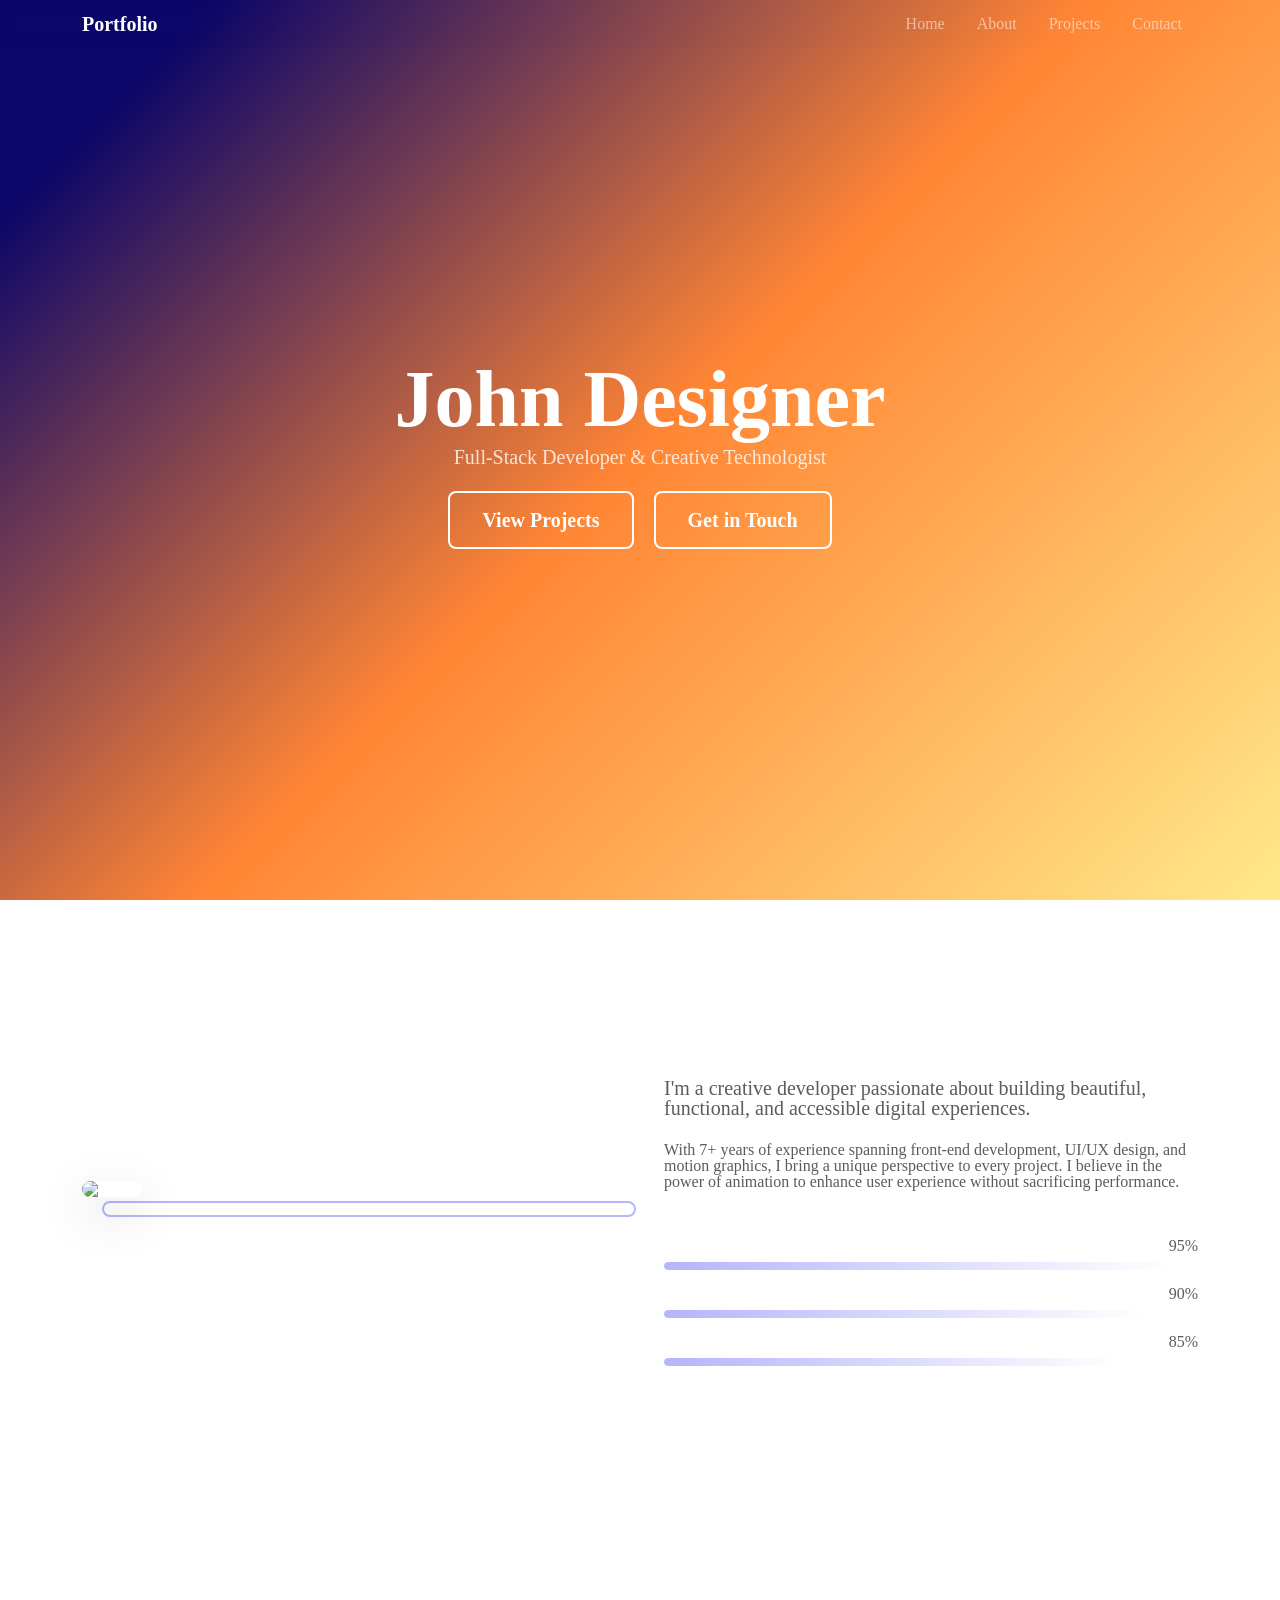
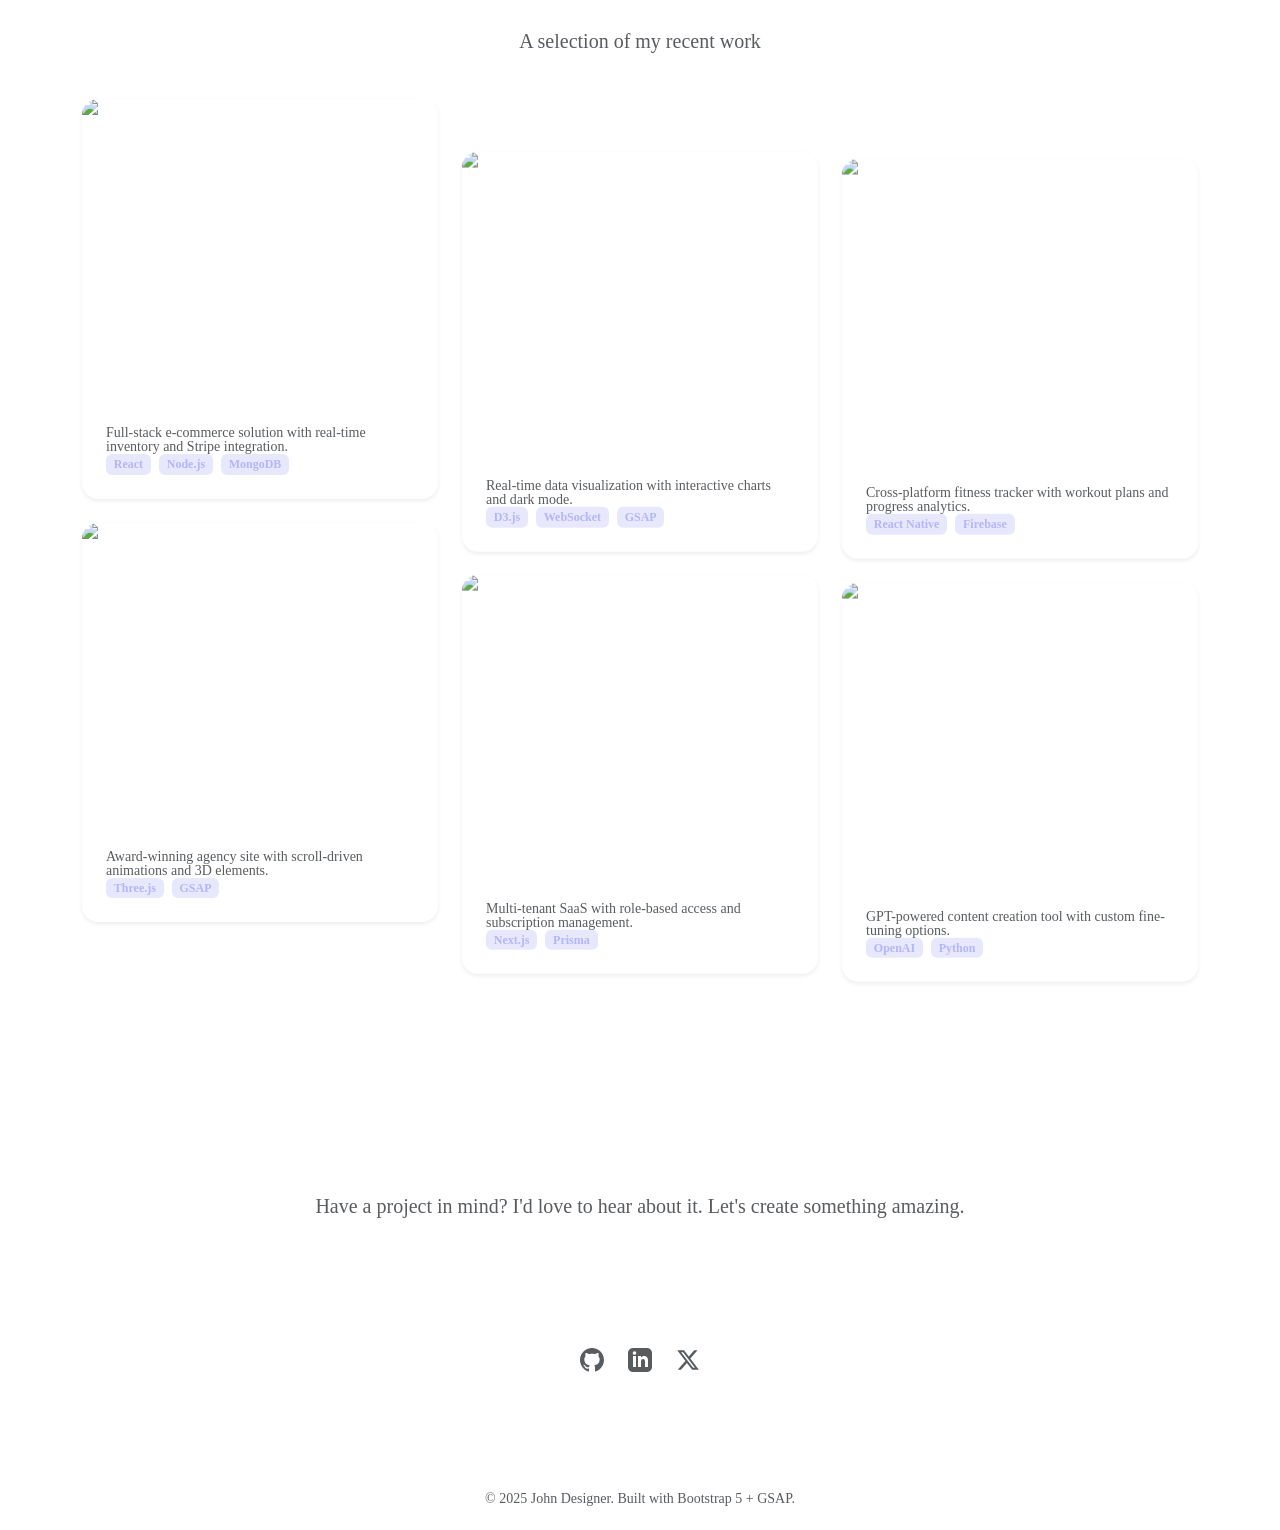
==== index.html @ 8a2f82e7 "28/12" ====
<!DOCTYPE html>
<html lang="en">
<head>
	<meta charset="UTF-8">
	<meta name="viewport" content="width=device-width, initial-scale=1.0">
	<title>Grade 2 Demo: Bootstrap + GSAP Scroll</title>

	<!-- Bootstrap CSS -->
	<link href="https://cdn.jsdelivr.net/npm/bootstrap@5.3.2/dist/css/bootstrap.min.css" rel="stylesheet">

	<!-- Custom Styles -->
	<link rel="stylesheet" href="./assets/css/index.css">
</head>
<body>
    <body data-bs-spy="scroll" data-bs-target="#navbar" data-bs-offset="100">
	<!-- Navigation -->
	<nav id="navbar" class="navbar navbar-expand-lg navbar-dark fixed-top">
		<div class="container">
			<a class="navbar-brand fw-bold" href="#">Portfolio</a>
			<button class="navbar-toggler" type="button" data-bs-toggle="collapse" data-bs-target="#navbarNav" aria-controls="navbarNav" aria-expanded="false" aria-label="Toggle navigation">
				<span class="navbar-toggler-icon"></span>
			</button>
			<div class="collapse navbar-collapse" id="navbarNav">
				<ul class="navbar-nav ms-auto">
					<li class="nav-item"><a class="nav-link active" href="#hero">Home</a></li>
					<li class="nav-item"><a class="nav-link" href="#about">About</a></li>
					<li class="nav-item"><a class="nav-link" href="#projects">Projects</a></li>
					<li class="nav-item"><a class="nav-link" href="#contact">Contact</a></li>
				</ul>
			</div>
		</div>
	</nav>

	<main>
		<!-- Hero Section -->
		<section id="hero" class="hero min-vh-100 d-flex align-items-center position-relative overflow-hidden">
			<!-- Parallax Background -->
			<div class="hero-bg position-absolute w-100 h-100" style="translate: none; rotate: none; scale: none; transform: translate(0px, 0px);"></div>

			<!-- Floating shapes (GSAP animated) -->

			<div class="container position-relative z-1 text-center text-white">
				<h1 class="display-1 fw-bold hero-title" style="translate: none; rotate: none; scale: none; opacity: 1; transform: translate(0px, 0px);">John Designer</h1>
				<p class="lead hero-subtitle mb-4" style="translate: none; rotate: none; scale: none; opacity: 0.8; transform: translate(0px, 0px);">Full-Stack Developer &amp; Creative Technologist</p>
				<div class="hero-cta" style="translate: none; rotate: none; scale: none; opacity: 1; transform: translate(0px, 0px);">
					<a href="#projects" class="btn btn-primary btn-lg me-3">View Projects</a>
					<a href="#contact" class="btn btn-outline-light btn-lg">Get in Touch</a>
				</div>
			</div>

			<!-- Scroll indicator -->
			<div class="scroll-indicator position-absolute bottom-0 start-50 translate-middle-x mb-4" style="opacity: 1;">
				<div class="mouse"></div>
			</div>
		</section>

		<!-- About Section -->
		<section id="about" class="py-5 py-lg-6 bg-dark">
			<div class="container">
				<div class="row align-items-center g-5">
					<div class="col-lg-6">
						<div class="about-image gsap-reveal" style="translate: none; rotate: none; scale: none; opacity: 1; transform: translate(0px, 0px);">
							<img src="https://picsum.photos/600/700?random=10" alt="Profile" class="img-fluid rounded-4 shadow-lg">
						</div>
					</div>
					<div class="col-lg-6">
						<h2 class="display-5 fw-bold mb-4 gsap-reveal" style="translate: none; rotate: none; scale: none; opacity: 1; transform: translate(0px, 0px);">About Me</h2>
						<p class="lead text-muted mb-4 gsap-reveal" style="translate: none; rotate: none; scale: none; opacity: 1; transform: translate(0px, 0px);">
							I'm a creative developer passionate about building beautiful,
							functional, and accessible digital experiences.
						</p>
						<p class="text-muted gsap-reveal" style="translate: none; rotate: none; scale: none; opacity: 1; transform: translate(0px, 0px);">
							With 7+ years of experience spanning front-end development, UI/UX
							design, and motion graphics, I bring a unique perspective to every
							project. I believe in the power of animation to enhance user
							experience without sacrificing performance.
						</p>

						<!-- Skills with animated progress -->
						<div class="skills mt-5">
							<div class="skill-item gsap-reveal mb-3" style="translate: none; rotate: none; scale: none; opacity: 1; transform: translate(0px, 0px);">
								<div class="d-flex justify-content-between mb-2">
									<span class="fw-semibold">React / Next.js</span>
									<span class="text-muted">95%</span>
								</div>
								<div class="progress" style="height: 8px">
									<div class="progress-bar skill-bar" data-width="95" style="width: 95%;"></div>
								</div>
							</div>
							<div class="skill-item gsap-reveal mb-3" style="translate: none; rotate: none; scale: none; opacity: 1; transform: translate(0px, 0px);">
								<div class="d-flex justify-content-between mb-2">
									<span class="fw-semibold">GSAP / Animation</span>
									<span class="text-muted">90%</span>
								</div>
								<div class="progress" style="height: 8px">
									<div class="progress-bar skill-bar" data-width="90" style="width: 90%;"></div>
								</div>
							</div>
							<div class="skill-item gsap-reveal mb-3" style="translate: none; rotate: none; scale: none; opacity: 1; transform: translate(0px, 0px);">
								<div class="d-flex justify-content-between mb-2">
									<span class="fw-semibold">Node.js / Express</span>
									<span class="text-muted">85%</span>
								</div>
								<div class="progress" style="height: 8px">
									<div class="progress-bar skill-bar" data-width="85" style="width: 85%;"></div>
								</div>
							</div>
						</div>
					</div>
				</div>
			</div>
		</section>

		<!-- Projects Section -->
		<section id="projects" class="py-5 py-lg-6">
			<div class="container">
				<div class="text-center mb-5">
					<h2 class="display-5 fw-bold gsap-reveal" style="translate: none; rotate: none; scale: none; opacity: 1; transform: translate(0px, 0px);">Featured Projects</h2>
					<p class="lead text-muted gsap-reveal" style="translate: none; rotate: none; scale: none; opacity: 1; transform: translate(0px, 0px);">A selection of my recent work</p>
				</div>

				<div class="row g-4">
					<!-- Project Card 1 -->
					<div class="col-md-6 col-lg-4">
						<article class="card project-card h-100 border-0 shadow-sm" style="translate: none; rotate: none; scale: none; opacity: 1; transform: translate(0px, 0px);">
							<div class="card-img-wrapper overflow-hidden">
								<img src="https://picsum.photos/400/300?random=1" class="card-img-top" alt="E-commerce Platform">
							</div>
							<div class="card-body">
								<h3 class="card-title h5">E-commerce Platform</h3>
								<p class="card-text text-muted small">
									Full-stack e-commerce solution with real-time inventory and Stripe integration.
								</p>
								<div class="d-flex flex-wrap gap-2">
									<span class="badge bg-primary-subtle text-primary">React</span>
									<span class="badge bg-primary-subtle text-primary">Node.js</span>
									<span class="badge bg-primary-subtle text-primary">MongoDB</span>
								</div>
							</div>
						</article>
					</div>

					<!-- Project Card 2 -->
					<div class="col-md-6 col-lg-4">
						<article class="card project-card h-100 border-0 shadow-sm" style="translate: none; rotate: none; scale: none; opacity: 1; transform: translate(0px, 52.6985px);">
							<div class="card-img-wrapper overflow-hidden">
								<img src="https://picsum.photos/400/300?random=2" class="card-img-top" alt="Dashboard UI">
							</div>
							<div class="card-body">
								<h3 class="card-title h5">Analytics Dashboard</h3>
								<p class="card-text text-muted small">
									Real-time data visualization with interactive charts and dark mode.
								</p>
								<div class="d-flex flex-wrap gap-2">
									<span class="badge bg-primary-subtle text-primary">D3.js</span>
									<span class="badge bg-primary-subtle text-primary">WebSocket</span>
									<span class="badge bg-primary-subtle text-primary">GSAP</span>
								</div>
							</div>
						</article>
					</div>

					<!-- Project Card 3 -->
					<div class="col-md-6 col-lg-4">
						<article class="card project-card h-100 border-0 shadow-sm" style="translate: none; rotate: none; scale: none; opacity: 1; transform: translate(0px, 59.6897px);">
							<div class="card-img-wrapper overflow-hidden">
								<img src="https://picsum.photos/400/300?random=3" class="card-img-top" alt="Mobile App">
							</div>
							<div class="card-body">
								<h3 class="card-title h5">Fitness Mobile App</h3>
								<p class="card-text text-muted small">
									Cross-platform fitness tracker with workout plans and progress analytics.
								</p>
								<div class="d-flex flex-wrap gap-2">
									<span class="badge bg-primary-subtle text-primary">React Native</span>
									<span class="badge bg-primary-subtle text-primary">Firebase</span>
								</div>
							</div>
						</article>
					</div>

					<!-- Project Card 4 -->
					<div class="col-md-6 col-lg-4">
						<article class="card project-card h-100 border-0 shadow-sm" style="translate: none; rotate: none; scale: none; opacity: 1; transform: translate(0px, 0px);">
							<div class="card-img-wrapper overflow-hidden">
								<img src="https://picsum.photos/400/300?random=4" class="card-img-top" alt="Portfolio Site">
							</div>
							<div class="card-body">
								<h3 class="card-title h5">Agency Website</h3>
								<p class="card-text text-muted small">
									Award-winning agency site with scroll-driven animations and 3D elements.
								</p>
								<div class="d-flex flex-wrap gap-2">
									<span class="badge bg-primary-subtle text-primary">Three.js</span>
									<span class="badge bg-primary-subtle text-primary">GSAP</span>
								</div>
							</div>
						</article>
					</div>

					<!-- Project Card 5 -->
					<div class="col-md-6 col-lg-4">
						<article class="card project-card h-100 border-0 shadow-sm" style="translate: none; rotate: none; scale: none; opacity: 1; transform: translate(0px, 51.8363px);">
							<div class="card-img-wrapper overflow-hidden">
								<img src="https://picsum.photos/400/300?random=5" class="card-img-top" alt="SaaS Platform">
							</div>
							<div class="card-body">
								<h3 class="card-title h5">SaaS Platform</h3>
								<p class="card-text text-muted small">
									Multi-tenant SaaS with role-based access and subscription management.
								</p>
								<div class="d-flex flex-wrap gap-2">
									<span class="badge bg-primary-subtle text-primary">Next.js</span>
									<span class="badge bg-primary-subtle text-primary">Prisma</span>
								</div>
							</div>
						</article>
					</div>

					<!-- Project Card 6 -->
					<div class="col-md-6 col-lg-4">
						<article class="card project-card h-100 border-0 shadow-sm" style="translate: none; rotate: none; scale: none; opacity: 1; transform: translate(0px, 59.7481px);">
							<div class="card-img-wrapper overflow-hidden">
								<img src="https://picsum.photos/400/300?random=6" class="card-img-top" alt="AI Tool">
							</div>
							<div class="card-body">
								<h3 class="card-title h5">AI Content Generator</h3>
								<p class="card-text text-muted small">
									GPT-powered content creation tool with custom fine-tuning options.
								</p>
								<div class="d-flex flex-wrap gap-2">
									<span class="badge bg-primary-subtle text-primary">OpenAI</span>
									<span class="badge bg-primary-subtle text-primary">Python</span>
								</div>
							</div>
						</article>
					</div>
				</div>
			</div>
		</section>

		<!-- Contact Section -->
		<section id="contact" class="py-5 py-lg-6 bg-dark">
			<div class="container">
				<div class="row justify-content-center">
					<div class="col-lg-8 text-center">
						<h2 class="display-5 fw-bold mb-4 gsap-reveal" style="translate: none; rotate: none; scale: none; opacity: 1; transform: translate(0px, 0px);">Let's Work Together</h2>
						<p class="lead text-muted mb-5 gsap-reveal" style="translate: none; rotate: none; scale: none; opacity: 1; transform: translate(0px, 0px);">
							Have a project in mind? I'd love to hear about it. Let's create something amazing.
						</p>
						<div class="gsap-reveal" style="translate: none; rotate: none; scale: none; opacity: 1; transform: translate(0px, 0px);">
							<a href="mailto:hello@example.com" class="btn btn-primary btn-lg mb-4">
								Start a Conversation
							</a>
						</div>
						<div class="social-links gsap-reveal d-flex justify-content-center gap-4" style="translate: none; rotate: none; scale: none; opacity: 1; transform: translate(0px, 0px);">
							<a href="#" class="text-muted fs-4" aria-label="GitHub">
								<svg width="24" height="24" fill="currentColor" viewBox="0 0 24 24"><path d="M12 0c-6.626 0-12 5.373-12 12 0 5.302 3.438 9.8 8.207 11.387.599.111.793-.261.793-.577v-2.234c-3.338.726-4.033-1.416-4.033-1.416-.546-1.387-1.333-1.756-1.333-1.756-1.089-.745.083-.729.083-.729 1.205.084 1.839 1.237 1.839 1.237 1.07 1.834 2.807 1.304 3.492.997.107-.775.418-1.305.762-1.604-2.665-.305-5.467-1.334-5.467-5.931 0-1.311.469-2.381 1.236-3.221-.124-.303-.535-1.524.117-3.176 0 0 1.008-.322 3.301 1.23.957-.266 1.983-.399 3.003-.404 1.02.005 2.047.138 3.006.404 2.291-1.552 3.297-1.23 3.297-1.23.653 1.653.242 2.874.118 3.176.77.84 1.235 1.911 1.235 3.221 0 4.609-2.807 5.624-5.479 5.921.43.372.823 1.102.823 2.222v3.293c0 .319.192.694.801.576 4.765-1.589 8.199-6.086 8.199-11.386 0-6.627-5.373-12-12-12z"></path></svg>
							</a>
							<a href="#" class="text-muted fs-4" aria-label="LinkedIn">
								<svg width="24" height="24" fill="currentColor" viewBox="0 0 24 24"><path d="M19 0h-14c-2.761 0-5 2.239-5 5v14c0 2.761 2.239 5 5 5h14c2.762 0 5-2.239 5-5v-14c0-2.761-2.238-5-5-5zm-11 19h-3v-11h3v11zm-1.5-12.268c-.966 0-1.75-.79-1.75-1.764s.784-1.764 1.75-1.764 1.75.79 1.75 1.764-.783 1.764-1.75 1.764zm13.5 12.268h-3v-5.604c0-3.368-4-3.113-4 0v5.604h-3v-11h3v1.765c1.396-2.586 7-2.777 7 2.476v6.759z"></path></svg>
							</a>
							<a href="#" class="text-muted fs-4" aria-label="Twitter">
								<svg width="24" height="24" fill="currentColor" viewBox="0 0 24 24"><path d="M18.244 2.25h3.308l-7.227 8.26 8.502 11.24H16.17l-5.214-6.817L4.99 21.75H1.68l7.73-8.835L1.254 2.25H8.08l4.713 6.231zm-1.161 17.52h1.833L7.084 4.126H5.117z"></path></svg>
							</a>
						</div>
					</div>
				</div>
			</div>
		</section>
	</main>

	<!-- Footer -->
	<footer class="py-4 text-center text-muted small">
		<div class="container">
			<p class="mb-0">© 2025 John Designer. Built with Bootstrap 5 + GSAP.</p>
		</div>
	</footer>

	<!-- Bootstrap JS -->
	<script src="https://cdn.jsdelivr.net/npm/bootstrap@5.3.2/dist/js/bootstrap.bundle.min.js"></script>

	<!-- GSAP + Plugins -->
	<script src="https://cdn.jsdelivr.net/npm/gsap@3.12/dist/gsap.min.js"></script>
	<script src="https://cdn.jsdelivr.net/npm/gsap@3.12/dist/ScrollTrigger.min.js"></script>
	<script src="https://cdn.jsdelivr.net/npm/gsap@3.12/dist/ScrollToPlugin.min.js"></script>

	<!-- Custom Scripts -->
	<script src="./assets/js/main.js"></script>


<span style="border-radius:10px !important;text-indent:12px !important;width:auto !important;height:20px !important;padding:0px 8px !important;text-align:center !important;vertical-align:middle !important;font:bold 11px / 20px &quot;Helvetica Neue&quot;, Helvetica, sans-serif !important;color:rgb(255, 255, 255) !important;background:url(&quot;[data-uri]&quot;) 4px 50% / 12px 12px no-repeat rgb(230, 0, 35) !important;position:absolute !important;opacity:1 !important;z-index:9007199254740990 !important;display:none !important;cursor:pointer !important;border:none !important;-webkit-font-smoothing:antialiased !important;top:0 !important;left:0 !important;display:none !important;top:2386px !important;left:562px !important">Guardar</span></body>
</body>
</html>
---- assets/css/index.css ----
/**
 * ─────────────────────────────────────────────
 *  CSS Barrel Index
 * ─────────────────────────────────────────────
 *
 *  This file uses the "barrel pattern" to re-export (import) a collection
 *  of CSS modules in a single place, making project imports simpler and
 *  more maintainable. Instead of importing each CSS file individually 
 *  throughout your project, you only need to import this index file.
 *
 *  All base styles, typography, and global site rules are centralized here.
 * 
 *  ➡️  Add new @import statements below as your CSS grows!
 * 
 *  Learn more: https://bit.ly/css-barrel-pattern
 *
 */

@import url("reset.css");
@import url("base.css");
@import url("navigation.css");
@import url("layout.css");
@import url("components.css");
@import url(theme.css);
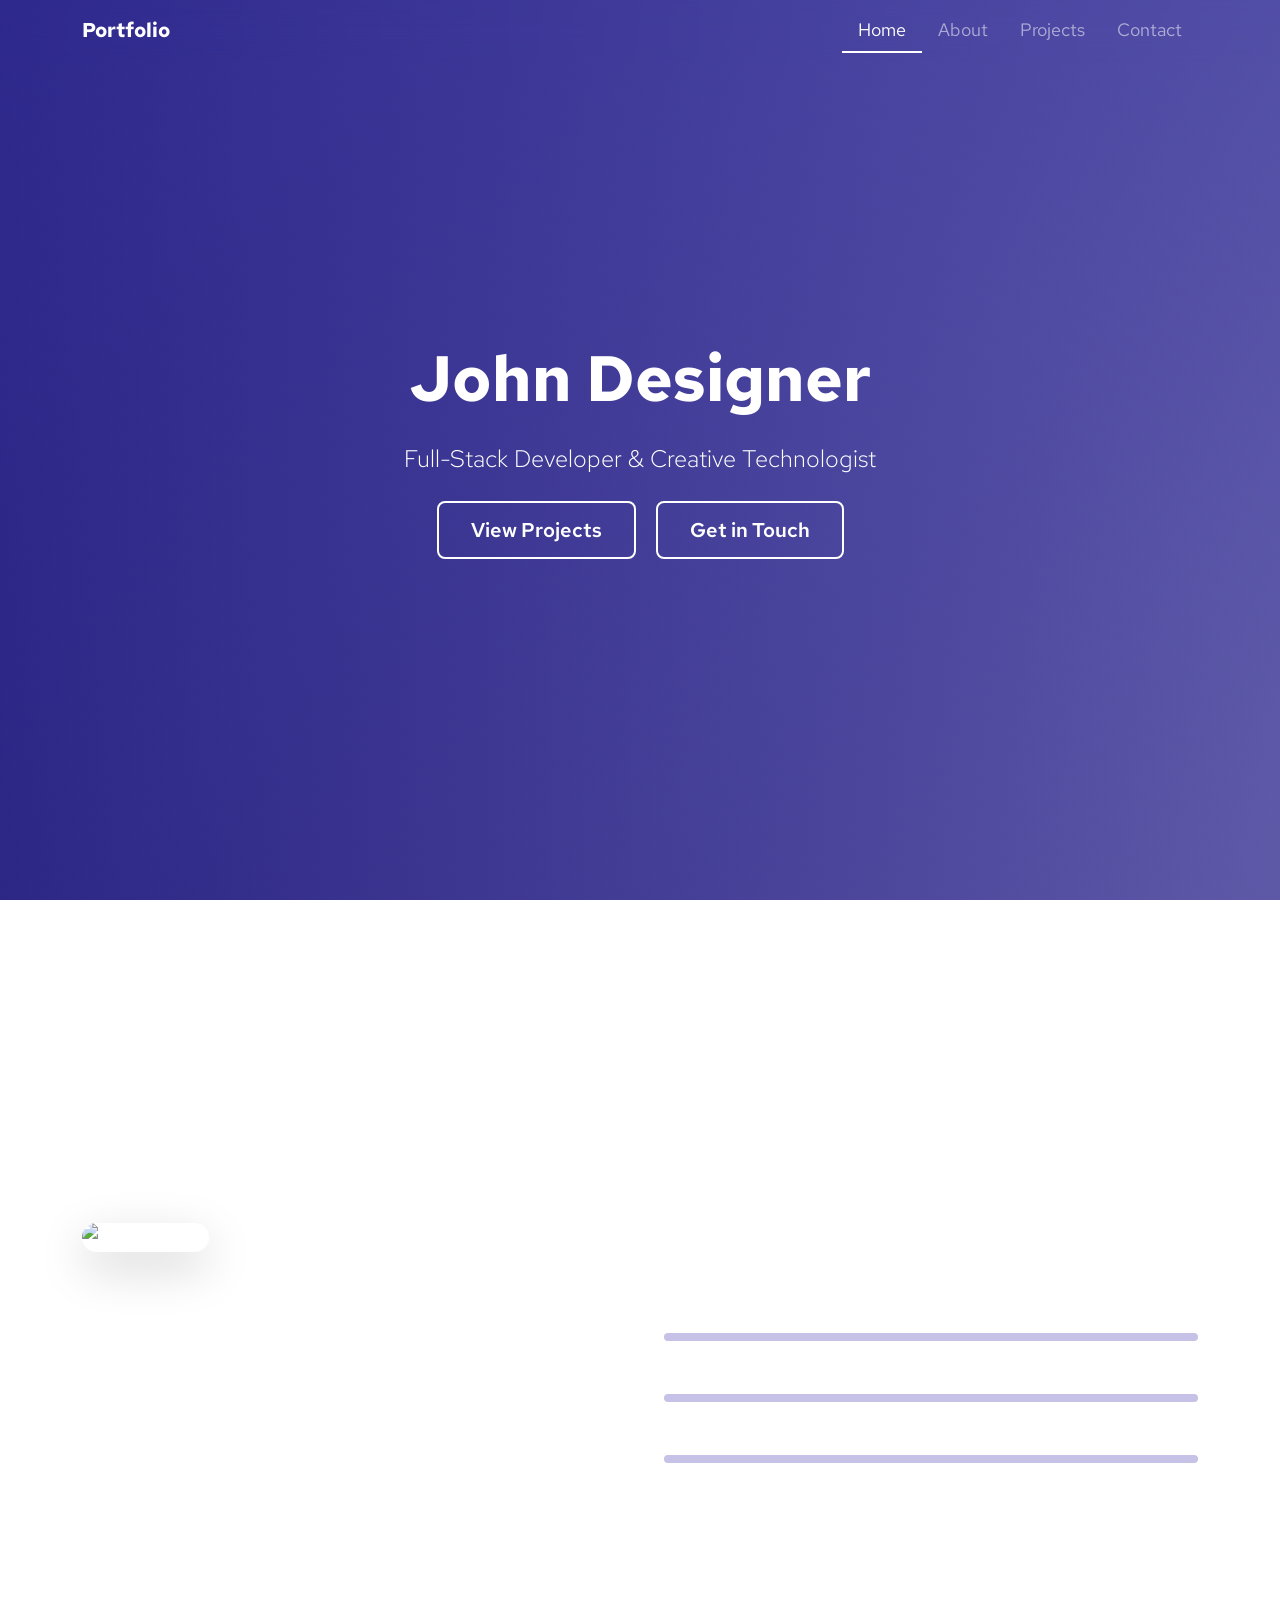
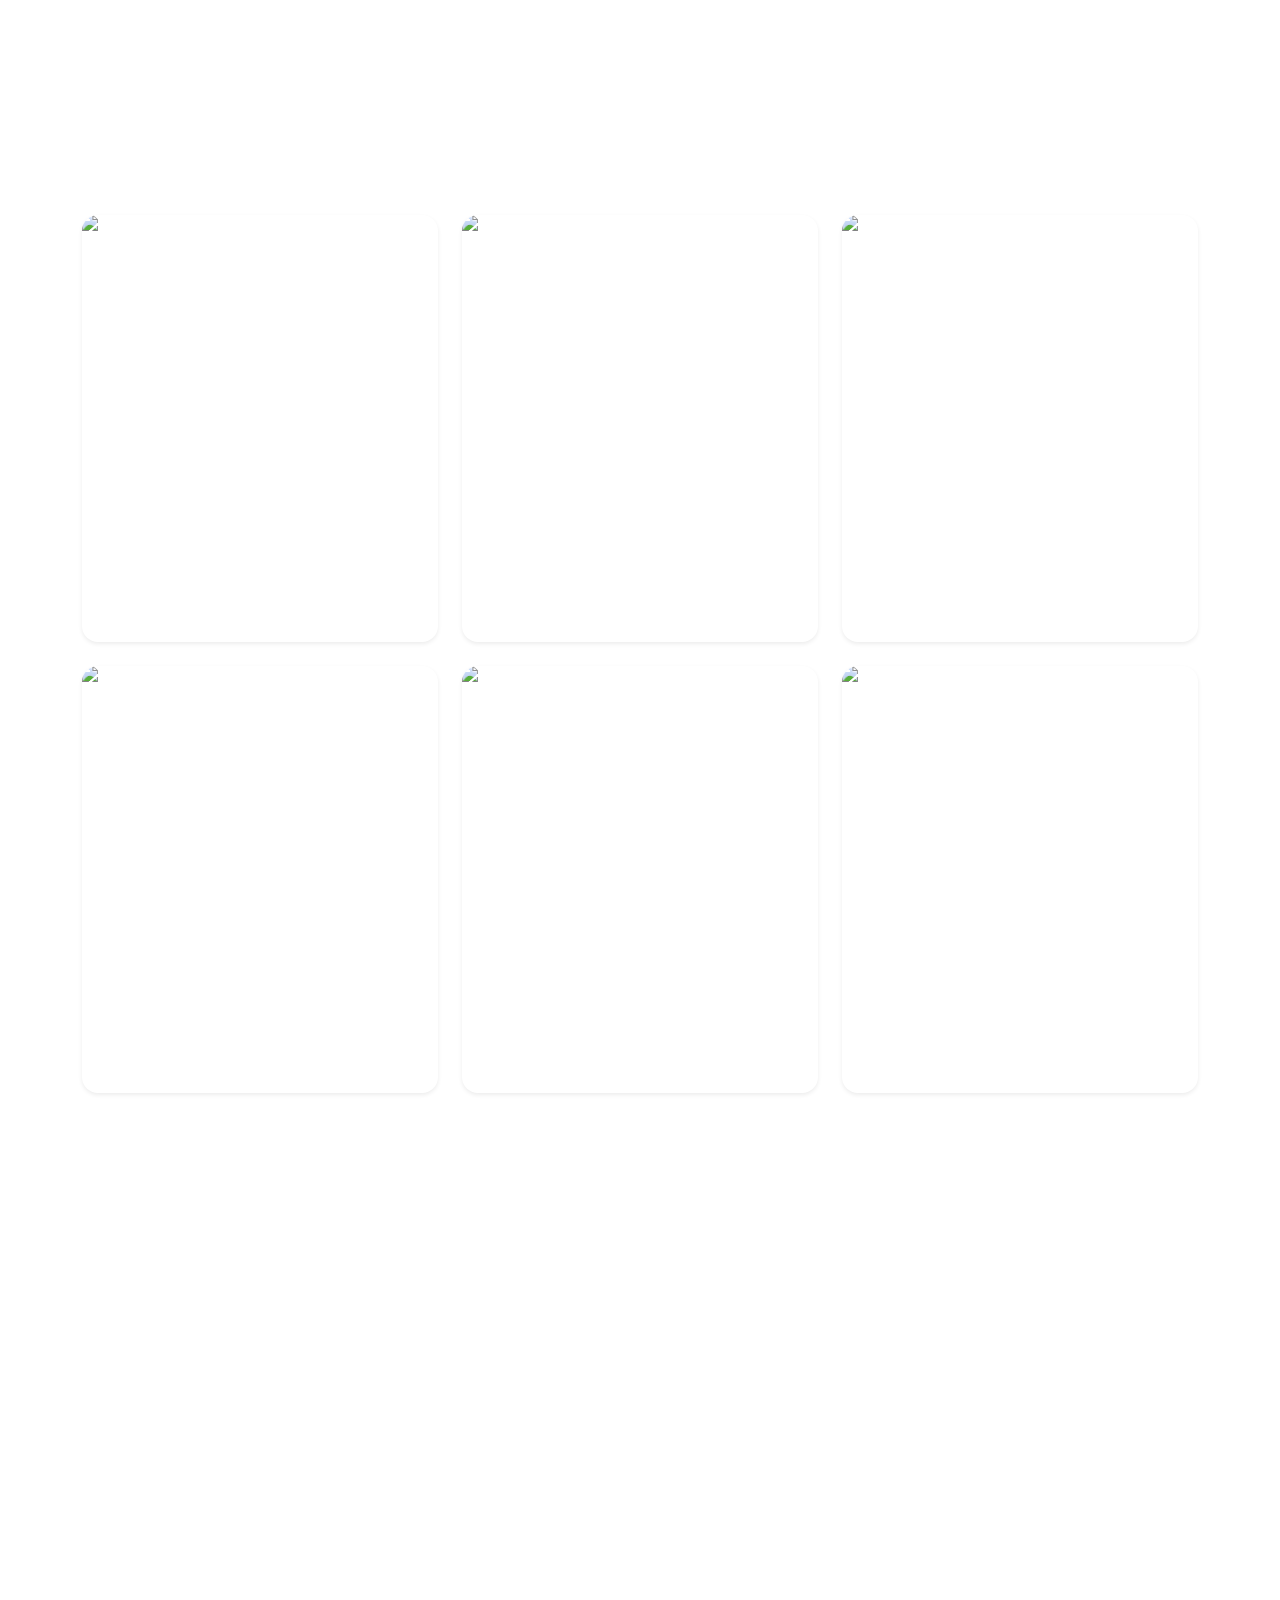
==== commit 48bc648e: "02-01-26 typogrphy and animations" ====
--- a/index.html
+++ b/index.html
@@ -3,7 +3,12 @@
 <head>
 	<meta charset="UTF-8">
 	<meta name="viewport" content="width=device-width, initial-scale=1.0">
-	<title>Grade 2 Demo: Bootstrap + GSAP Scroll</title>
+	<title>Grade 2 Demo: Bootstrap + GSAP Scroll + Fluid Typography</title>
+	<link rel="preconnect" href="https://fonts.googleapis.com">
+
+<link rel="preconnect" href="https://fonts.googleapis.com">
+<link rel="preconnect" href="https://fonts.gstatic.com" crossorigin>
+<link href="https://fonts.googleapis.com/css2?family=Red+Hat+Text:ital,wght@0,300..700;1,300..700&display=swap" rel="stylesheet">
 
 	<!-- Bootstrap CSS -->
 	<link href="https://cdn.jsdelivr.net/npm/bootstrap@5.3.2/dist/css/bootstrap.min.css" rel="stylesheet">
@@ -11,8 +16,7 @@
 	<!-- Custom Styles -->
 	<link rel="stylesheet" href="./assets/css/index.css">
 </head>
-<body>
-    <body data-bs-spy="scroll" data-bs-target="#navbar" data-bs-offset="100">
+<body data-bs-spy="scroll" data-bs-target="#navbar" data-bs-offset="100">
 	<!-- Navigation -->
 	<nav id="navbar" class="navbar navbar-expand-lg navbar-dark fixed-top">
 		<div class="container">
@@ -35,21 +39,19 @@
 		<!-- Hero Section -->
 		<section id="hero" class="hero min-vh-100 d-flex align-items-center position-relative overflow-hidden">
 			<!-- Parallax Background -->
-			<div class="hero-bg position-absolute w-100 h-100" style="translate: none; rotate: none; scale: none; transform: translate(0px, 0px);"></div>
-
-			<!-- Floating shapes (GSAP animated) -->
+			<div class="hero-bg position-absolute w-100 h-100"></div>
 
 			<div class="container position-relative z-1 text-center text-white">
-				<h1 class="display-1 fw-bold hero-title" style="translate: none; rotate: none; scale: none; opacity: 1; transform: translate(0px, 0px);">John Designer</h1>
-				<p class="lead hero-subtitle mb-4" style="translate: none; rotate: none; scale: none; opacity: 0.8; transform: translate(0px, 0px);">Full-Stack Developer &amp; Creative Technologist</p>
-				<div class="hero-cta" style="translate: none; rotate: none; scale: none; opacity: 1; transform: translate(0px, 0px);">
+				<h1 class="fw-bold hero-title">John Designer</h1>
+				<p class="lead hero-subtitle mb-4">Full-Stack Developer & Creative Technologist</p>
+				<div class="hero-cta">
 					<a href="#projects" class="btn btn-primary btn-lg me-3">View Projects</a>
 					<a href="#contact" class="btn btn-outline-light btn-lg">Get in Touch</a>
 				</div>
 			</div>
 
 			<!-- Scroll indicator -->
-			<div class="scroll-indicator position-absolute bottom-0 start-50 translate-middle-x mb-4" style="opacity: 1;">
+			<div class="scroll-indicator position-absolute bottom-0 start-50 translate-middle-x mb-4">
 				<div class="mouse"></div>
 			</div>
 		</section>
@@ -59,18 +61,15 @@
 			<div class="container">
 				<div class="row align-items-center g-5">
 					<div class="col-lg-6">
-						<div class="about-image gsap-reveal" style="translate: none; rotate: none; scale: none; opacity: 1; transform: translate(0px, 0px);">
-							<img src="https://picsum.photos/600/700?random=10" alt="Profile" class="img-fluid rounded-4 shadow-lg">
+						<div class="about-image gsap-reveal">
+							<img src="https://picsum.photos/600/700?random=10" alt="Profile picture" class="img-fluid rounded-4 shadow-lg">
 						</div>
 					</div>
 					<div class="col-lg-6">
-						<h2 class="display-5 fw-bold mb-4 gsap-reveal" style="translate: none; rotate: none; scale: none; opacity: 1; transform: translate(0px, 0px);">About Me</h2>
-						<p class="lead text-muted mb-4 gsap-reveal" style="translate: none; rotate: none; scale: none; opacity: 1; transform: translate(0px, 0px);">
+						<h2 class="fw-bold mb-4 gsap-reveal">About Me</h2>
+						<p class="text-muted gsap-reveal">
 							I'm a creative developer passionate about building beautiful,
-							functional, and accessible digital experiences.
-						</p>
-						<p class="text-muted gsap-reveal" style="translate: none; rotate: none; scale: none; opacity: 1; transform: translate(0px, 0px);">
-							With 7+ years of experience spanning front-end development, UI/UX
+							functional, and accessible digital experiences. With 7+ years of experience spanning front-end development, UI/UX
 							design, and motion graphics, I bring a unique perspective to every
 							project. I believe in the power of animation to enhance user
 							experience without sacrificing performance.
@@ -78,31 +77,31 @@
 
 						<!-- Skills with animated progress -->
 						<div class="skills mt-5">
-							<div class="skill-item gsap-reveal mb-3" style="translate: none; rotate: none; scale: none; opacity: 1; transform: translate(0px, 0px);">
+							<div class="skill-item gsap-reveal mb-3">
 								<div class="d-flex justify-content-between mb-2">
 									<span class="fw-semibold">React / Next.js</span>
 									<span class="text-muted">95%</span>
 								</div>
 								<div class="progress" style="height: 8px">
-									<div class="progress-bar skill-bar" data-width="95" style="width: 95%;"></div>
-								</div>
-							</div>
-							<div class="skill-item gsap-reveal mb-3" style="translate: none; rotate: none; scale: none; opacity: 1; transform: translate(0px, 0px);">
+									<div class="progress-bar skill-bar" data-width="95"></div>
+								</div>
+							</div>
+							<div class="skill-item gsap-reveal mb-3">
 								<div class="d-flex justify-content-between mb-2">
 									<span class="fw-semibold">GSAP / Animation</span>
 									<span class="text-muted">90%</span>
 								</div>
 								<div class="progress" style="height: 8px">
-									<div class="progress-bar skill-bar" data-width="90" style="width: 90%;"></div>
-								</div>
-							</div>
-							<div class="skill-item gsap-reveal mb-3" style="translate: none; rotate: none; scale: none; opacity: 1; transform: translate(0px, 0px);">
+									<div class="progress-bar skill-bar" data-width="90"></div>
+								</div>
+							</div>
+							<div class="skill-item gsap-reveal mb-3">
 								<div class="d-flex justify-content-between mb-2">
 									<span class="fw-semibold">Node.js / Express</span>
 									<span class="text-muted">85%</span>
 								</div>
 								<div class="progress" style="height: 8px">
-									<div class="progress-bar skill-bar" data-width="85" style="width: 85%;"></div>
+									<div class="progress-bar skill-bar" data-width="85"></div>
 								</div>
 							</div>
 						</div>
@@ -115,14 +114,14 @@
 		<section id="projects" class="py-5 py-lg-6">
 			<div class="container">
 				<div class="text-center mb-5">
-					<h2 class="display-5 fw-bold gsap-reveal" style="translate: none; rotate: none; scale: none; opacity: 1; transform: translate(0px, 0px);">Featured Projects</h2>
-					<p class="lead text-muted gsap-reveal" style="translate: none; rotate: none; scale: none; opacity: 1; transform: translate(0px, 0px);">A selection of my recent work</p>
+					<h2 class="fw-bold gsap-reveal">Featured Projects</h2>
+					<p class="lead text-muted gsap-reveal">A selection of my recent work</p>
 				</div>
 
 				<div class="row g-4">
 					<!-- Project Card 1 -->
 					<div class="col-md-6 col-lg-4">
-						<article class="card project-card h-100 border-0 shadow-sm" style="translate: none; rotate: none; scale: none; opacity: 1; transform: translate(0px, 0px);">
+						<article class="card project-card h-100 border-0 shadow-sm">
 							<div class="card-img-wrapper overflow-hidden">
 								<img src="https://picsum.photos/400/300?random=1" class="card-img-top" alt="E-commerce Platform">
 							</div>
@@ -142,7 +141,7 @@
 
 					<!-- Project Card 2 -->
 					<div class="col-md-6 col-lg-4">
-						<article class="card project-card h-100 border-0 shadow-sm" style="translate: none; rotate: none; scale: none; opacity: 1; transform: translate(0px, 52.6985px);">
+						<article class="card project-card h-100 border-0 shadow-sm">
 							<div class="card-img-wrapper overflow-hidden">
 								<img src="https://picsum.photos/400/300?random=2" class="card-img-top" alt="Dashboard UI">
 							</div>
@@ -162,7 +161,7 @@
 
 					<!-- Project Card 3 -->
 					<div class="col-md-6 col-lg-4">
-						<article class="card project-card h-100 border-0 shadow-sm" style="translate: none; rotate: none; scale: none; opacity: 1; transform: translate(0px, 59.6897px);">
+						<article class="card project-card h-100 border-0 shadow-sm">
 							<div class="card-img-wrapper overflow-hidden">
 								<img src="https://picsum.photos/400/300?random=3" class="card-img-top" alt="Mobile App">
 							</div>
@@ -181,7 +180,7 @@
 
 					<!-- Project Card 4 -->
 					<div class="col-md-6 col-lg-4">
-						<article class="card project-card h-100 border-0 shadow-sm" style="translate: none; rotate: none; scale: none; opacity: 1; transform: translate(0px, 0px);">
+						<article class="card project-card h-100 border-0 shadow-sm">
 							<div class="card-img-wrapper overflow-hidden">
 								<img src="https://picsum.photos/400/300?random=4" class="card-img-top" alt="Portfolio Site">
 							</div>
@@ -200,7 +199,7 @@
 
 					<!-- Project Card 5 -->
 					<div class="col-md-6 col-lg-4">
-						<article class="card project-card h-100 border-0 shadow-sm" style="translate: none; rotate: none; scale: none; opacity: 1; transform: translate(0px, 51.8363px);">
+						<article class="card project-card h-100 border-0 shadow-sm">
 							<div class="card-img-wrapper overflow-hidden">
 								<img src="https://picsum.photos/400/300?random=5" class="card-img-top" alt="SaaS Platform">
 							</div>
@@ -219,7 +218,7 @@
 
 					<!-- Project Card 6 -->
 					<div class="col-md-6 col-lg-4">
-						<article class="card project-card h-100 border-0 shadow-sm" style="translate: none; rotate: none; scale: none; opacity: 1; transform: translate(0px, 59.7481px);">
+						<article class="card project-card h-100 border-0 shadow-sm">
 							<div class="card-img-wrapper overflow-hidden">
 								<img src="https://picsum.photos/400/300?random=6" class="card-img-top" alt="AI Tool">
 							</div>
@@ -244,16 +243,16 @@
 			<div class="container">
 				<div class="row justify-content-center">
 					<div class="col-lg-8 text-center">
-						<h2 class="display-5 fw-bold mb-4 gsap-reveal" style="translate: none; rotate: none; scale: none; opacity: 1; transform: translate(0px, 0px);">Let's Work Together</h2>
-						<p class="lead text-muted mb-5 gsap-reveal" style="translate: none; rotate: none; scale: none; opacity: 1; transform: translate(0px, 0px);">
+						<h2 class="fw-bold mb-4 gsap-reveal">Let's Work Together</h2>
+						<p class="lead text-muted mb-5 gsap-reveal">
 							Have a project in mind? I'd love to hear about it. Let's create something amazing.
 						</p>
-						<div class="gsap-reveal" style="translate: none; rotate: none; scale: none; opacity: 1; transform: translate(0px, 0px);">
+						<div class="gsap-reveal">
 							<a href="mailto:hello@example.com" class="btn btn-primary btn-lg mb-4">
 								Start a Conversation
 							</a>
 						</div>
-						<div class="social-links gsap-reveal d-flex justify-content-center gap-4" style="translate: none; rotate: none; scale: none; opacity: 1; transform: translate(0px, 0px);">
+						<div class="social-links gsap-reveal d-flex justify-content-center gap-4">
 							<a href="#" class="text-muted fs-4" aria-label="GitHub">
 								<svg width="24" height="24" fill="currentColor" viewBox="0 0 24 24"><path d="M12 0c-6.626 0-12 5.373-12 12 0 5.302 3.438 9.8 8.207 11.387.599.111.793-.261.793-.577v-2.234c-3.338.726-4.033-1.416-4.033-1.416-.546-1.387-1.333-1.756-1.333-1.756-1.089-.745.083-.729.083-.729 1.205.084 1.839 1.237 1.839 1.237 1.07 1.834 2.807 1.304 3.492.997.107-.775.418-1.305.762-1.604-2.665-.305-5.467-1.334-5.467-5.931 0-1.311.469-2.381 1.236-3.221-.124-.303-.535-1.524.117-3.176 0 0 1.008-.322 3.301 1.23.957-.266 1.983-.399 3.003-.404 1.02.005 2.047.138 3.006.404 2.291-1.552 3.297-1.23 3.297-1.23.653 1.653.242 2.874.118 3.176.77.84 1.235 1.911 1.235 3.221 0 4.609-2.807 5.624-5.479 5.921.43.372.823 1.102.823 2.222v3.293c0 .319.192.694.801.576 4.765-1.589 8.199-6.086 8.199-11.386 0-6.627-5.373-12-12-12z"></path></svg>
 							</a>
@@ -273,7 +272,7 @@
 	<!-- Footer -->
 	<footer class="py-4 text-center text-muted small">
 		<div class="container">
-			<p class="mb-0">© 2025 John Designer. Built with Bootstrap 5 + GSAP.</p>
+			<p class="mb-0">© 2025 John Designer. Built with Bootstrap 5 + GSAP + Fluid Typography.</p>
 		</div>
 	</footer>
 
@@ -287,8 +286,5 @@
 
 	<!-- Custom Scripts -->
 	<script src="./assets/js/main.js"></script>
-
-
-<span style="border-radius:10px !important;text-indent:12px !important;width:auto !important;height:20px !important;padding:0px 8px !important;text-align:center !important;vertical-align:middle !important;font:bold 11px / 20px &quot;Helvetica Neue&quot;, Helvetica, sans-serif !important;color:rgb(255, 255, 255) !important;background:url(&quot;[data-uri]&quot;) 4px 50% / 12px 12px no-repeat rgb(230, 0, 35) !important;position:absolute !important;opacity:1 !important;z-index:9007199254740990 !important;display:none !important;cursor:pointer !important;border:none !important;-webkit-font-smoothing:antialiased !important;top:0 !important;left:0 !important;display:none !important;top:2386px !important;left:562px !important">Guardar</span></body>
 </body>
 </html>
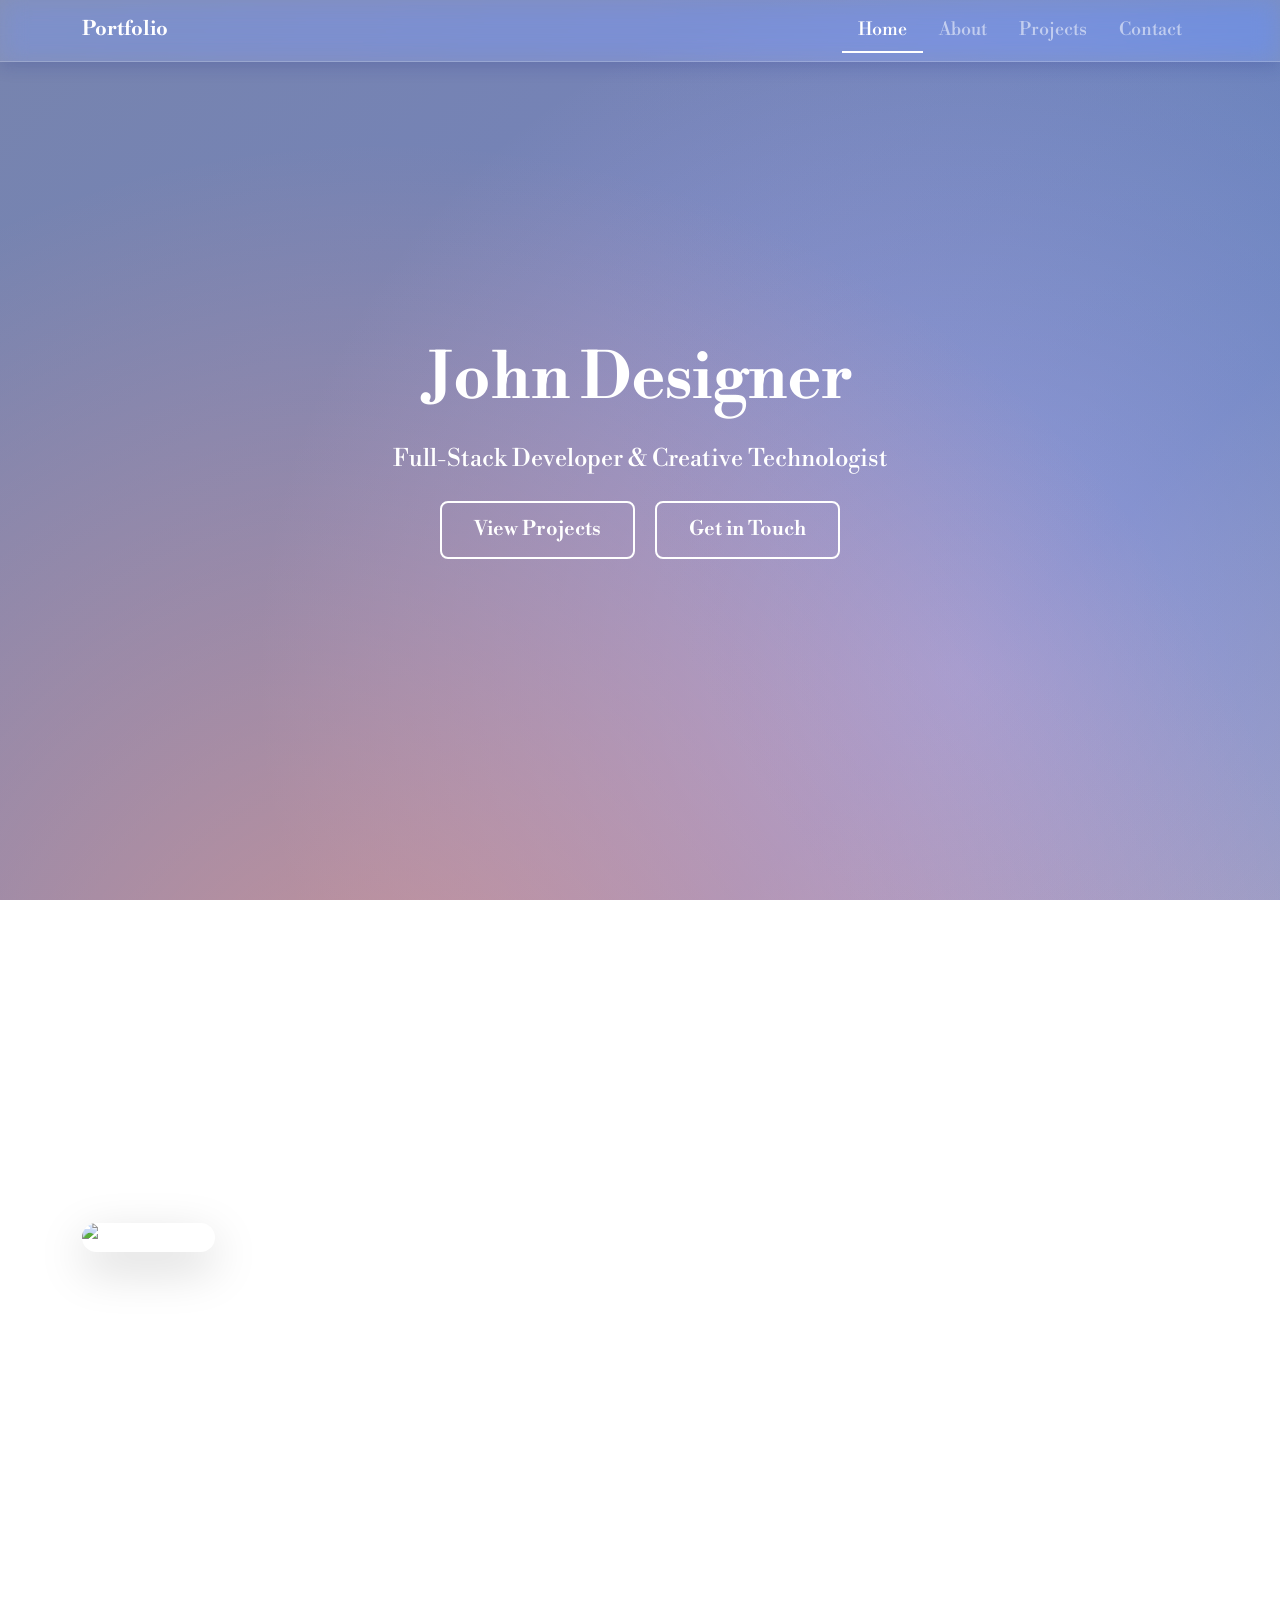
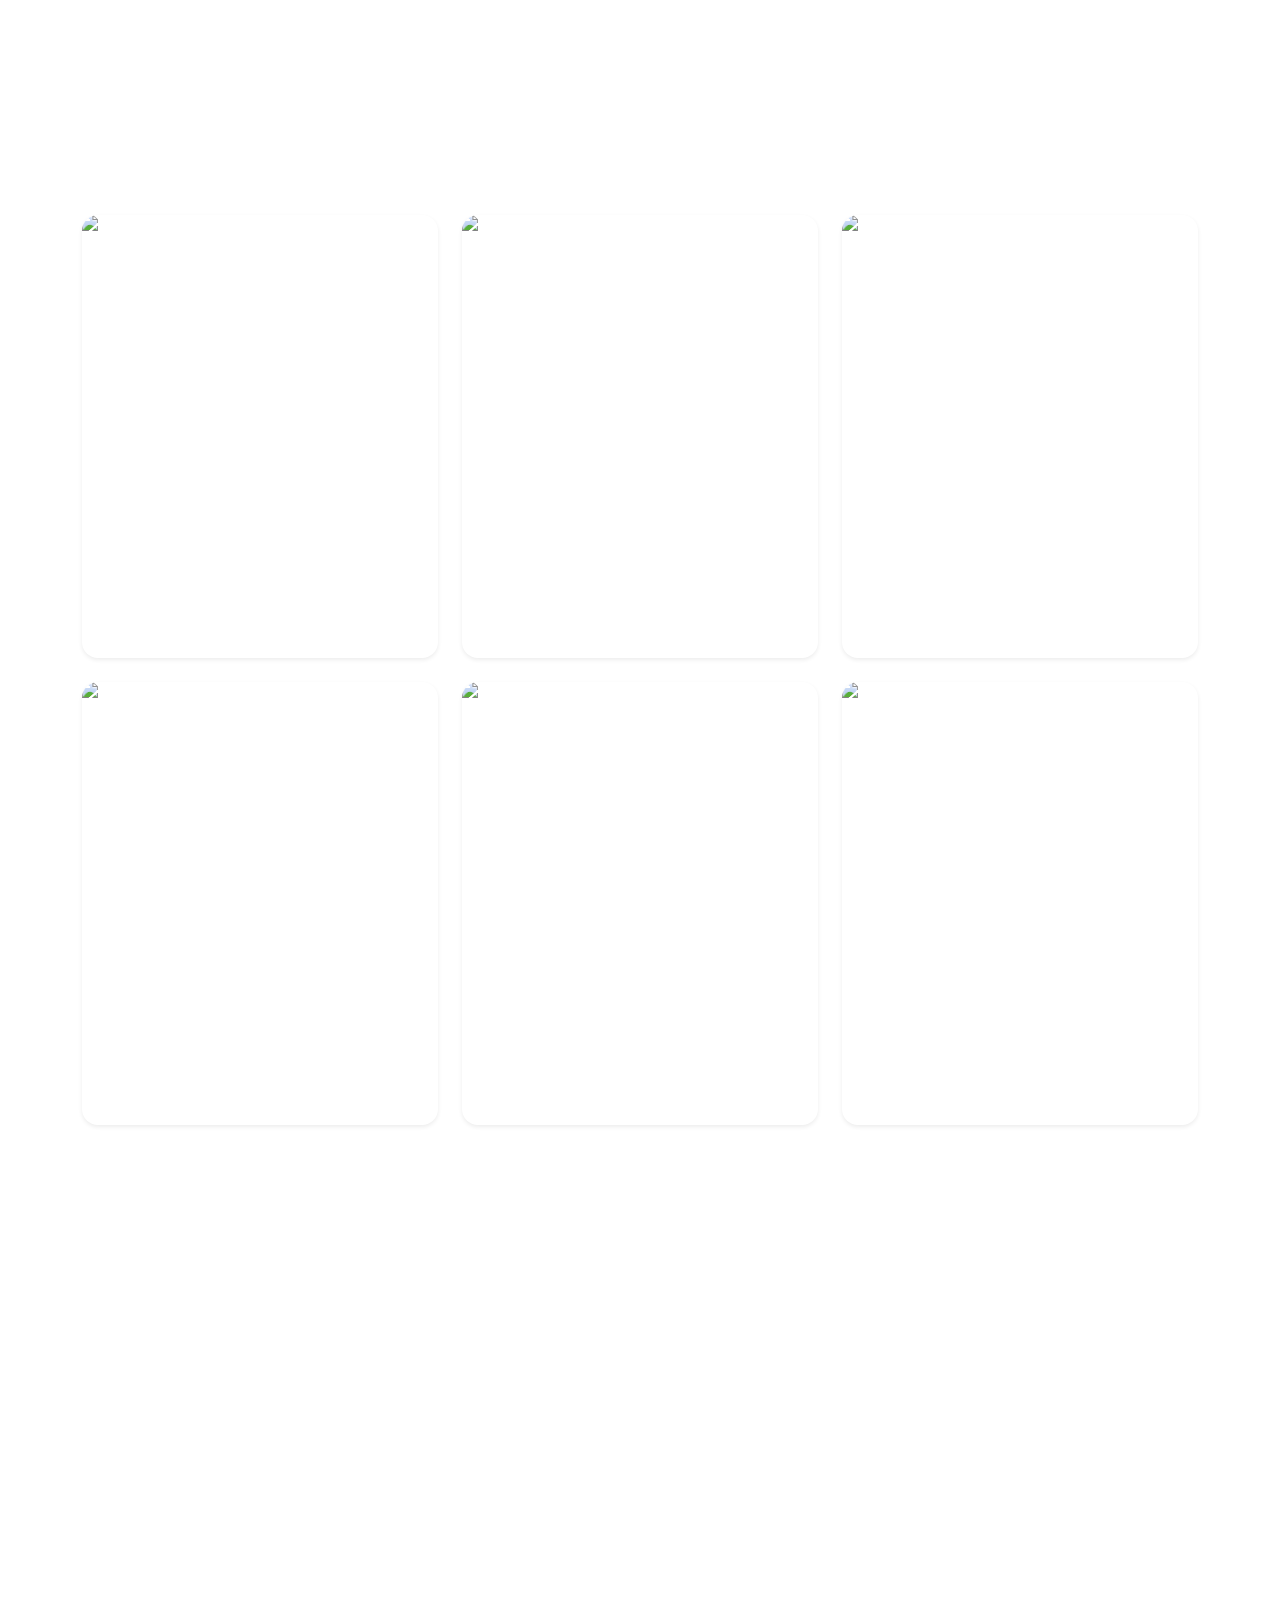
==== commit 9d90284a: "3-01-26 final layout" ====
--- a/index.html
+++ b/index.html
@@ -8,7 +8,7 @@
 
 <link rel="preconnect" href="https://fonts.googleapis.com">
 <link rel="preconnect" href="https://fonts.gstatic.com" crossorigin>
-<link href="https://fonts.googleapis.com/css2?family=Red+Hat+Text:ital,wght@0,300..700;1,300..700&display=swap" rel="stylesheet">
+<link href="https://fonts.googleapis.com/css2?family=Libre+Bodoni:ital,wght@0,400..700;1,400..700&display=swap" rel="stylesheet">
 
 	<!-- Bootstrap CSS -->
 	<link href="https://cdn.jsdelivr.net/npm/bootstrap@5.3.2/dist/css/bootstrap.min.css" rel="stylesheet">
@@ -118,10 +118,10 @@
 					<p class="lead text-muted gsap-reveal">A selection of my recent work</p>
 				</div>
 
-				<div class="row g-4">
+				<div class="projects-grid">
 					<!-- Project Card 1 -->
-					<div class="col-md-6 col-lg-4">
-						<article class="card project-card h-100 border-0 shadow-sm">
+					<div>
+						<article class="card project-card border-0 shadow-sm">
 							<div class="card-img-wrapper overflow-hidden">
 								<img src="https://picsum.photos/400/300?random=1" class="card-img-top" alt="E-commerce Platform">
 							</div>
@@ -140,8 +140,8 @@
 					</div>
 
 					<!-- Project Card 2 -->
-					<div class="col-md-6 col-lg-4">
-						<article class="card project-card h-100 border-0 shadow-sm">
+					<div>
+						<article class="card project-card border-0 shadow-sm">
 							<div class="card-img-wrapper overflow-hidden">
 								<img src="https://picsum.photos/400/300?random=2" class="card-img-top" alt="Dashboard UI">
 							</div>
@@ -160,8 +160,8 @@
 					</div>
 
 					<!-- Project Card 3 -->
-					<div class="col-md-6 col-lg-4">
-						<article class="card project-card h-100 border-0 shadow-sm">
+					<div>
+						<article class="card project-card border-0 shadow-sm">
 							<div class="card-img-wrapper overflow-hidden">
 								<img src="https://picsum.photos/400/300?random=3" class="card-img-top" alt="Mobile App">
 							</div>
@@ -179,8 +179,8 @@
 					</div>
 
 					<!-- Project Card 4 -->
-					<div class="col-md-6 col-lg-4">
-						<article class="card project-card h-100 border-0 shadow-sm">
+					<div>
+						<article class="card project-card border-0 shadow-sm">
 							<div class="card-img-wrapper overflow-hidden">
 								<img src="https://picsum.photos/400/300?random=4" class="card-img-top" alt="Portfolio Site">
 							</div>
@@ -198,8 +198,8 @@
 					</div>
 
 					<!-- Project Card 5 -->
-					<div class="col-md-6 col-lg-4">
-						<article class="card project-card h-100 border-0 shadow-sm">
+					<div>
+						<article class="card project-card border-0 shadow-sm">
 							<div class="card-img-wrapper overflow-hidden">
 								<img src="https://picsum.photos/400/300?random=5" class="card-img-top" alt="SaaS Platform">
 							</div>
@@ -217,8 +217,8 @@
 					</div>
 
 					<!-- Project Card 6 -->
-					<div class="col-md-6 col-lg-4">
-						<article class="card project-card h-100 border-0 shadow-sm">
+					<div>
+						<article class="card project-card border-0 shadow-sm">
 							<div class="card-img-wrapper overflow-hidden">
 								<img src="https://picsum.photos/400/300?random=6" class="card-img-top" alt="AI Tool">
 							</div>
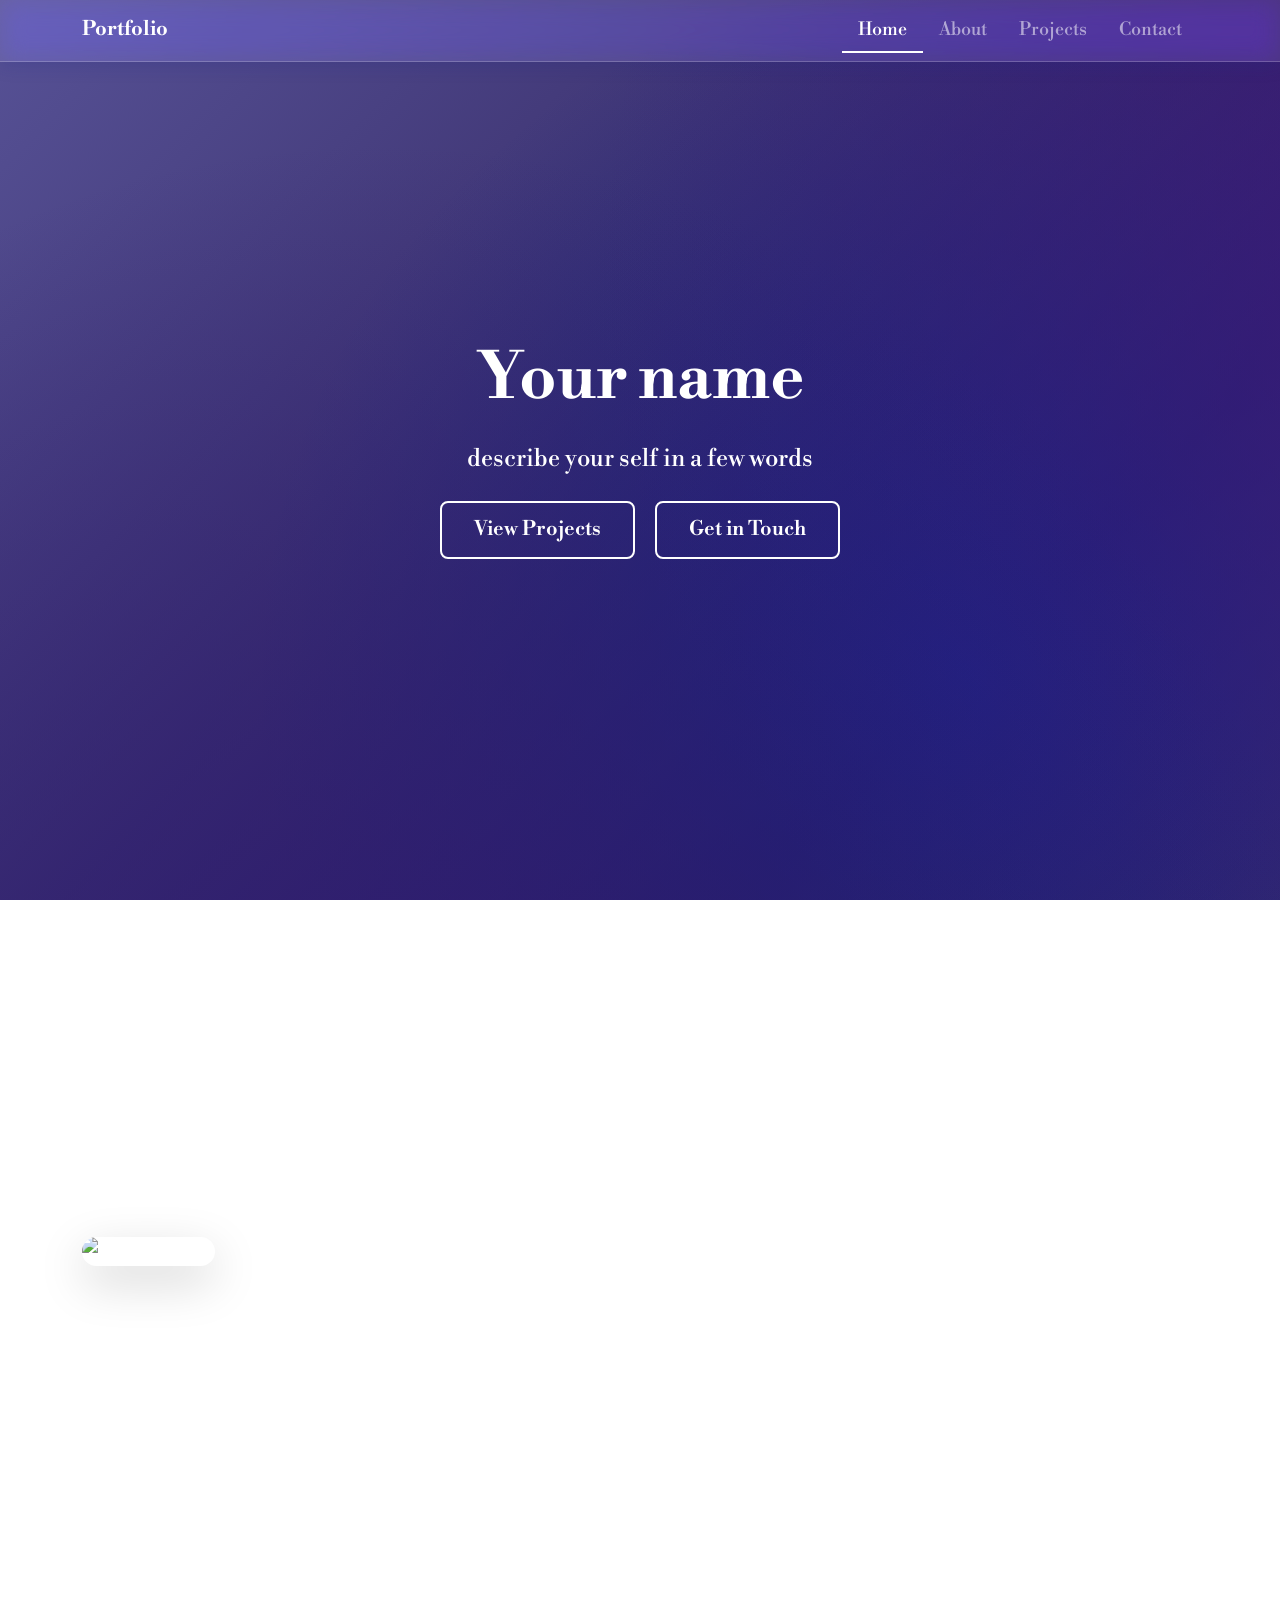
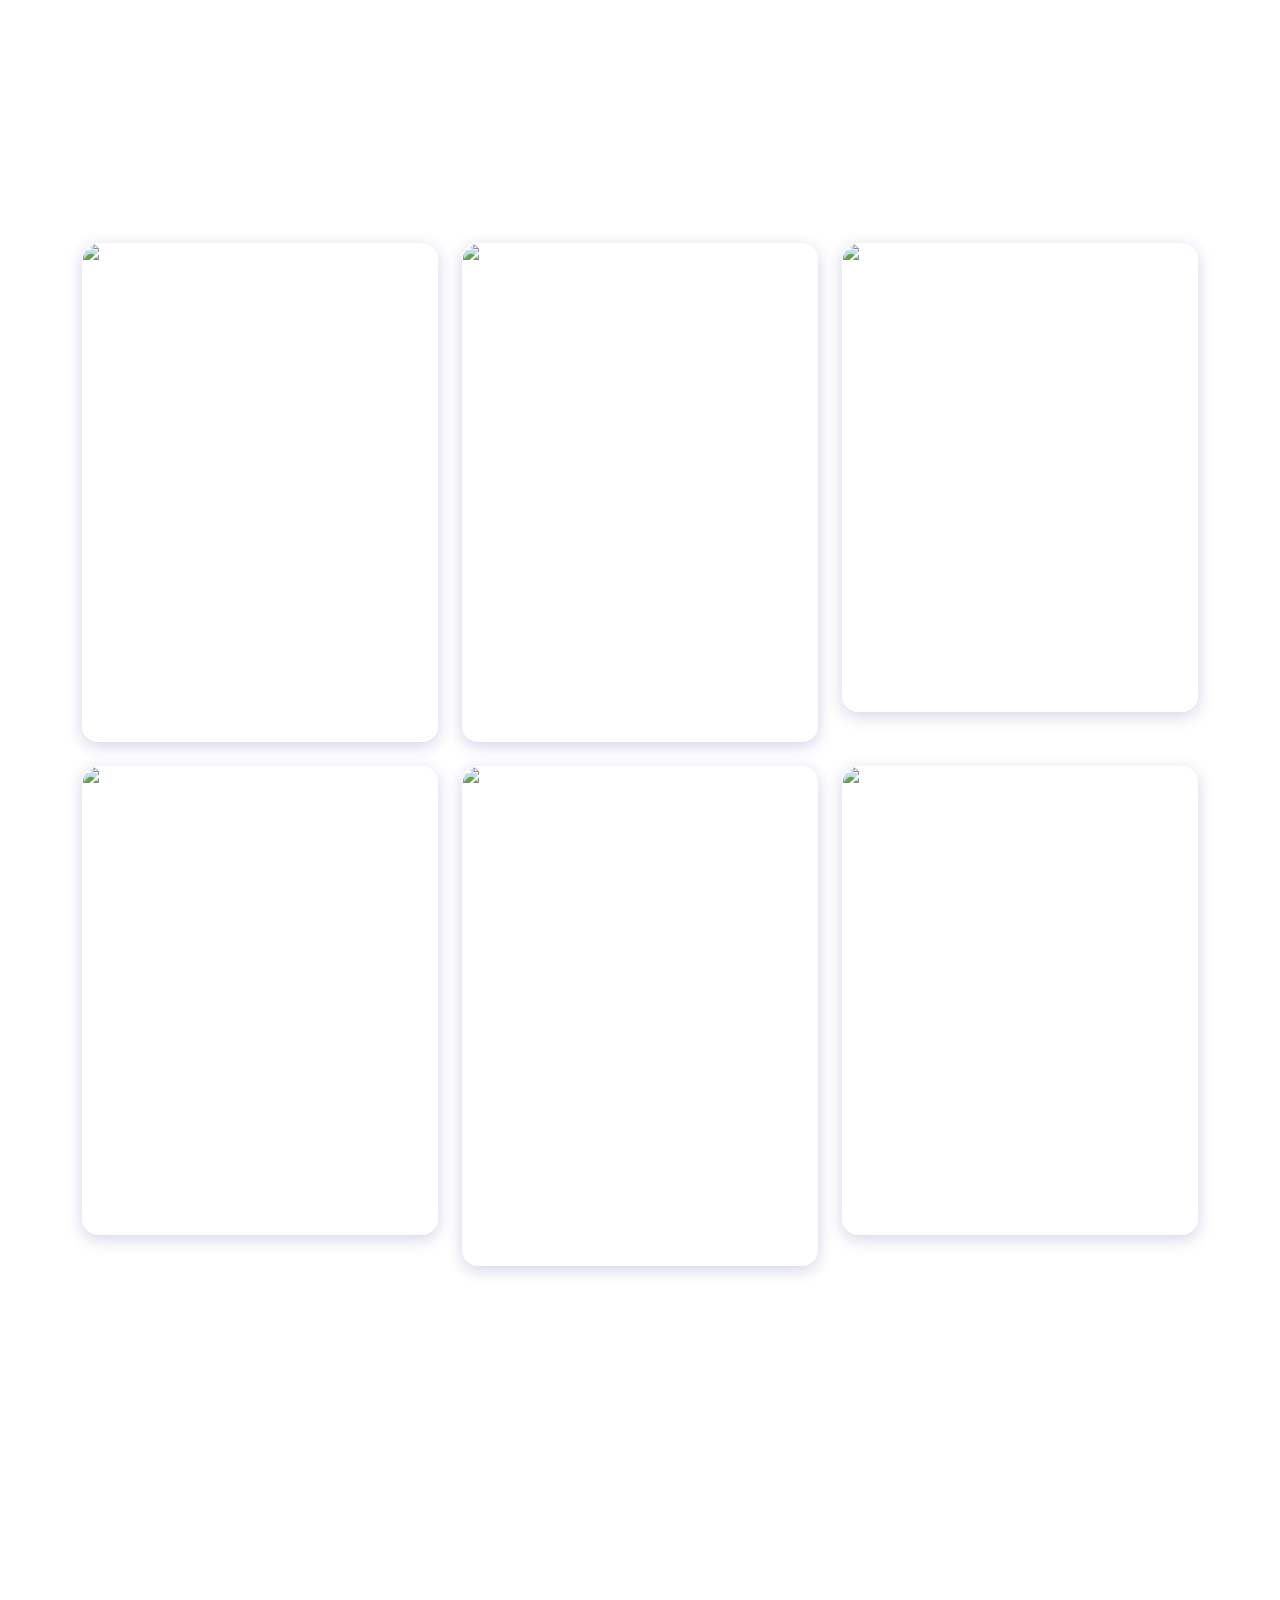
==== commit eae306fb: "5-01-26" ====
--- a/index.html
+++ b/index.html
@@ -1,27 +1,32 @@
 <!DOCTYPE html>
 <html lang="en">
+
 <head>
 	<meta charset="UTF-8">
 	<meta name="viewport" content="width=device-width, initial-scale=1.0">
 	<title>Grade 2 Demo: Bootstrap + GSAP Scroll + Fluid Typography</title>
 	<link rel="preconnect" href="https://fonts.googleapis.com">
 
-<link rel="preconnect" href="https://fonts.googleapis.com">
-<link rel="preconnect" href="https://fonts.gstatic.com" crossorigin>
-<link href="https://fonts.googleapis.com/css2?family=Libre+Bodoni:ital,wght@0,400..700;1,400..700&display=swap" rel="stylesheet">
+	<link rel="preconnect" href="https://fonts.googleapis.com">
+	<link rel="preconnect" href="https://fonts.gstatic.com" crossorigin>
+	<link href="https://fonts.googleapis.com/css2?family=Libre+Bodoni:ital,wght@0,400..700;1,400..700&display=swap"
+		rel="stylesheet">
 
 	<!-- Bootstrap CSS -->
 	<link href="https://cdn.jsdelivr.net/npm/bootstrap@5.3.2/dist/css/bootstrap.min.css" rel="stylesheet">
 
 	<!-- Custom Styles -->
 	<link rel="stylesheet" href="./assets/css/index.css">
+
 </head>
+
 <body data-bs-spy="scroll" data-bs-target="#navbar" data-bs-offset="100">
 	<!-- Navigation -->
 	<nav id="navbar" class="navbar navbar-expand-lg navbar-dark fixed-top">
 		<div class="container">
 			<a class="navbar-brand fw-bold" href="#">Portfolio</a>
-			<button class="navbar-toggler" type="button" data-bs-toggle="collapse" data-bs-target="#navbarNav" aria-controls="navbarNav" aria-expanded="false" aria-label="Toggle navigation">
+			<button class="navbar-toggler" type="button" data-bs-toggle="collapse" data-bs-target="#navbarNav"
+				aria-controls="navbarNav" aria-expanded="false" aria-label="Toggle navigation">
 				<span class="navbar-toggler-icon"></span>
 			</button>
 			<div class="collapse navbar-collapse" id="navbarNav">
@@ -29,7 +34,7 @@
 					<li class="nav-item"><a class="nav-link active" href="#hero">Home</a></li>
 					<li class="nav-item"><a class="nav-link" href="#about">About</a></li>
 					<li class="nav-item"><a class="nav-link" href="#projects">Projects</a></li>
-					<li class="nav-item"><a class="nav-link" href="#contact">Contact</a></li>
+					<li clas="nav-item"><a class="nav-link" href="#contact">Contact</a></li>
 				</ul>
 			</div>
 		</div>
@@ -42,8 +47,8 @@
 			<div class="hero-bg position-absolute w-100 h-100"></div>
 
 			<div class="container position-relative z-1 text-center text-white">
-				<h1 class="fw-bold hero-title">John Designer</h1>
-				<p class="lead hero-subtitle mb-4">Full-Stack Developer & Creative Technologist</p>
+				<h1 class="fw-bold hero-title">Your name</h1>
+				<p class="lead hero-subtitle mb-4">describe your self in a few words</p>
 				<div class="hero-cta">
 					<a href="#projects" class="btn btn-primary btn-lg me-3">View Projects</a>
 					<a href="#contact" class="btn btn-outline-light btn-lg">Get in Touch</a>
@@ -62,24 +67,25 @@
 				<div class="row align-items-center g-5">
 					<div class="col-lg-6">
 						<div class="about-image gsap-reveal">
-							<img src="https://picsum.photos/600/700?random=10" alt="Profile picture" class="img-fluid rounded-4 shadow-lg">
+							<img src="https://picsum.photos/600/700?random=10" alt="Profile picture"
+								class="img-fluid rounded-4 shadow-lg">
 						</div>
 					</div>
 					<div class="col-lg-6">
 						<h2 class="fw-bold mb-4 gsap-reveal">About Me</h2>
 						<p class="text-muted gsap-reveal">
-							I'm a creative developer passionate about building beautiful,
-							functional, and accessible digital experiences. With 7+ years of experience spanning front-end development, UI/UX
-							design, and motion graphics, I bring a unique perspective to every
-							project. I believe in the power of animation to enhance user
-							experience without sacrificing performance.
+							Lorem ipsum dolor sit amet consectetur adipiscing elit. Quisque faucibus ex sapien vitae
+							pellentesque sem placerat. In id cursus mi pretium tellus duis convallis. Tempus leo eu
+							aenean sed diam urna tempor. Pulvinar vivamus fringilla lacus nec metus bibendum egestas.
+							Iaculis massa nisl malesuada lacinia integer nunc posuere. Ut hendrerit semper vel class
+							aptent taciti sociosqu. Ad litora torquent per conubia nostra inceptos himenaeos.
 						</p>
 
 						<!-- Skills with animated progress -->
 						<div class="skills mt-5">
 							<div class="skill-item gsap-reveal mb-3">
 								<div class="d-flex justify-content-between mb-2">
-									<span class="fw-semibold">React / Next.js</span>
+									<span class="fw-semibold">Skill 1</span>
 									<span class="text-muted">95%</span>
 								</div>
 								<div class="progress" style="height: 8px">
@@ -88,7 +94,7 @@
 							</div>
 							<div class="skill-item gsap-reveal mb-3">
 								<div class="d-flex justify-content-between mb-2">
-									<span class="fw-semibold">GSAP / Animation</span>
+									<span class="fw-semibold">Skill 2</span>
 									<span class="text-muted">90%</span>
 								</div>
 								<div class="progress" style="height: 8px">
@@ -97,7 +103,7 @@
 							</div>
 							<div class="skill-item gsap-reveal mb-3">
 								<div class="d-flex justify-content-between mb-2">
-									<span class="fw-semibold">Node.js / Express</span>
+									<span class="fw-semibold">Skill 3</span>
 									<span class="text-muted">85%</span>
 								</div>
 								<div class="progress" style="height: 8px">
@@ -123,17 +129,18 @@
 					<div>
 						<article class="card project-card border-0 shadow-sm">
 							<div class="card-img-wrapper overflow-hidden">
-								<img src="https://picsum.photos/400/300?random=1" class="card-img-top" alt="E-commerce Platform">
-							</div>
-							<div class="card-body">
-								<h3 class="card-title h5">E-commerce Platform</h3>
-								<p class="card-text text-muted small">
-									Full-stack e-commerce solution with real-time inventory and Stripe integration.
-								</p>
-								<div class="d-flex flex-wrap gap-2">
-									<span class="badge bg-primary-subtle text-primary">React</span>
-									<span class="badge bg-primary-subtle text-primary">Node.js</span>
-									<span class="badge bg-primary-subtle text-primary">MongoDB</span>
+								<img src="https://picsum.photos/400/300?random=1" class="card-img-top"
+									alt="E-commerce Platform">
+							</div>
+							<div class="card-body">
+								<h3 class="card-title h5">Project 1</h3>
+								<p class="card-text text-muted small">
+									Short description of the project highlighting key features and technologies used.
+								</p>
+								<div class="d-flex flex-wrap gap-2">
+									<span class="badge bg-primary-subtle text-primary">characteristic 1</span>
+									<span class="badge bg-primary-subtle text-primary">characteristic 2</span>
+									<span class="badge bg-primary-subtle text-primary">characteristic 3</span>
 								</div>
 							</div>
 						</article>
@@ -143,17 +150,18 @@
 					<div>
 						<article class="card project-card border-0 shadow-sm">
 							<div class="card-img-wrapper overflow-hidden">
-								<img src="https://picsum.photos/400/300?random=2" class="card-img-top" alt="Dashboard UI">
-							</div>
-							<div class="card-body">
-								<h3 class="card-title h5">Analytics Dashboard</h3>
-								<p class="card-text text-muted small">
-									Real-time data visualization with interactive charts and dark mode.
-								</p>
-								<div class="d-flex flex-wrap gap-2">
-									<span class="badge bg-primary-subtle text-primary">D3.js</span>
-									<span class="badge bg-primary-subtle text-primary">WebSocket</span>
-									<span class="badge bg-primary-subtle text-primary">GSAP</span>
+								<img src="https://picsum.photos/400/300?random=2" class="card-img-top"
+									alt="Dashboard UI">
+							</div>
+							<div class="card-body">
+								<h3 class="card-title h5">Project 2 </h3>
+								<p class="card-text text-muted small">
+									Short description of the project highlighting key features and technologies used.
+								</p>
+								<div class="d-flex flex-wrap gap-2">
+									<span class="badge bg-primary-subtle text-primary">characteristic 1</span>
+									<span class="badge bg-primary-subtle text-primary">characteristic 2</span>
+									<span class="badge bg-primary-subtle text-primary">characteristic 3</span>
 								</div>
 							</div>
 						</article>
@@ -166,13 +174,13 @@
 								<img src="https://picsum.photos/400/300?random=3" class="card-img-top" alt="Mobile App">
 							</div>
 							<div class="card-body">
-								<h3 class="card-title h5">Fitness Mobile App</h3>
-								<p class="card-text text-muted small">
-									Cross-platform fitness tracker with workout plans and progress analytics.
-								</p>
-								<div class="d-flex flex-wrap gap-2">
-									<span class="badge bg-primary-subtle text-primary">React Native</span>
-									<span class="badge bg-primary-subtle text-primary">Firebase</span>
+								<h3 class="card-title h5">Project 3</h3>
+								<p class="card-text text-muted small">
+									Short description of the project highlighting key features and technologies used.
+								</p>
+								<div class="d-flex flex-wrap gap-2">
+									<span class="badge bg-primary-subtle text-primary">characteristic 1</span>
+									<span class="badge bg-primary-subtle text-primary">characteristic 2</span>
 								</div>
 							</div>
 						</article>
@@ -182,16 +190,16 @@
 					<div>
 						<article class="card project-card border-0 shadow-sm">
 							<div class="card-img-wrapper overflow-hidden">
-								<img src="https://picsum.photos/400/300?random=4" class="card-img-top" alt="Portfolio Site">
-							</div>
-							<div class="card-body">
-								<h3 class="card-title h5">Agency Website</h3>
-								<p class="card-text text-muted small">
-									Award-winning agency site with scroll-driven animations and 3D elements.
-								</p>
-								<div class="d-flex flex-wrap gap-2">
-									<span class="badge bg-primary-subtle text-primary">Three.js</span>
-									<span class="badge bg-primary-subtle text-primary">GSAP</span>
+								<img src="https://picsum.photos/400/300?random=4" class="card-img-top"
+									alt="Portfolio Site">
+							</div>
+							<div class="card-body">
+								<h3 class="card-title h5">Project 4</h3>
+								<p class="card-text text-muted small">
+									Short description of the project highlighting key features and technologies used.
+								</p>
+								<div class="d-flex flex-wrap gap-2">
+									<span class="badge bg-primary-subtle text-primary">characteristic 1</span>
 								</div>
 							</div>
 						</article>
@@ -201,16 +209,19 @@
 					<div>
 						<article class="card project-card border-0 shadow-sm">
 							<div class="card-img-wrapper overflow-hidden">
-								<img src="https://picsum.photos/400/300?random=5" class="card-img-top" alt="SaaS Platform">
-							</div>
-							<div class="card-body">
-								<h3 class="card-title h5">SaaS Platform</h3>
-								<p class="card-text text-muted small">
-									Multi-tenant SaaS with role-based access and subscription management.
-								</p>
-								<div class="d-flex flex-wrap gap-2">
-									<span class="badge bg-primary-subtle text-primary">Next.js</span>
-									<span class="badge bg-primary-subtle text-primary">Prisma</span>
+								<img src="https://picsum.photos/400/300?random=5" class="card-img-top"
+									alt="SaaS Platform">
+							</div>
+							<div class="card-body">
+								<h3 class="card-title h5">Project 5</h3>
+								<p class="card-text text-muted small">
+									Short description of the project highlighting key features and technologies used.
+								</p>
+								<div class="d-flex flex-wrap gap-2">
+									<span class="badge bg-primary-subtle text-primary">characteristic 1</span>
+									<span class="badge bg-primary-subtle text-primary">characteristic 2</span>
+									<span class="badge bg-primary-subtle text-primary">characteristic 3</span>
+									<span class="badge bg-primary-subtle text-primary">characteristic 4</span>
 								</div>
 							</div>
 						</article>
@@ -223,13 +234,13 @@
 								<img src="https://picsum.photos/400/300?random=6" class="card-img-top" alt="AI Tool">
 							</div>
 							<div class="card-body">
-								<h3 class="card-title h5">AI Content Generator</h3>
-								<p class="card-text text-muted small">
-									GPT-powered content creation tool with custom fine-tuning options.
-								</p>
-								<div class="d-flex flex-wrap gap-2">
-									<span class="badge bg-primary-subtle text-primary">OpenAI</span>
-									<span class="badge bg-primary-subtle text-primary">Python</span>
+								<h3 class="card-title h5">Project 6 </h3>
+								<p class="card-text text-muted small">
+									Short description of the project highlighting key features and technologies used.
+								</p>
+								<div class="d-flex flex-wrap gap-2">
+									<span class="badge bg-primary-subtle text-primary">characteristic 1</span>
+									<span class="badge bg-primary-subtle text-primary">characteristic 2</span>
 								</div>
 							</div>
 						</article>
@@ -254,13 +265,25 @@
 						</div>
 						<div class="social-links gsap-reveal d-flex justify-content-center gap-4">
 							<a href="#" class="text-muted fs-4" aria-label="GitHub">
-								<svg width="24" height="24" fill="currentColor" viewBox="0 0 24 24"><path d="M12 0c-6.626 0-12 5.373-12 12 0 5.302 3.438 9.8 8.207 11.387.599.111.793-.261.793-.577v-2.234c-3.338.726-4.033-1.416-4.033-1.416-.546-1.387-1.333-1.756-1.333-1.756-1.089-.745.083-.729.083-.729 1.205.084 1.839 1.237 1.839 1.237 1.07 1.834 2.807 1.304 3.492.997.107-.775.418-1.305.762-1.604-2.665-.305-5.467-1.334-5.467-5.931 0-1.311.469-2.381 1.236-3.221-.124-.303-.535-1.524.117-3.176 0 0 1.008-.322 3.301 1.23.957-.266 1.983-.399 3.003-.404 1.02.005 2.047.138 3.006.404 2.291-1.552 3.297-1.23 3.297-1.23.653 1.653.242 2.874.118 3.176.77.84 1.235 1.911 1.235 3.221 0 4.609-2.807 5.624-5.479 5.921.43.372.823 1.102.823 2.222v3.293c0 .319.192.694.801.576 4.765-1.589 8.199-6.086 8.199-11.386 0-6.627-5.373-12-12-12z"></path></svg>
+								<svg width="24" height="24" fill="currentColor" viewBox="0 0 24 24">
+									<path
+										d="M12 0c-6.626 0-12 5.373-12 12 0 5.302 3.438 9.8 8.207 11.387.599.111.793-.261.793-.577v-2.234c-3.338.726-4.033-1.416-4.033-1.416-.546-1.387-1.333-1.756-1.333-1.756-1.089-.745.083-.729.083-.729 1.205.084 1.839 1.237 1.839 1.237 1.07 1.834 2.807 1.304 3.492.997.107-.775.418-1.305.762-1.604-2.665-.305-5.467-1.334-5.467-5.931 0-1.311.469-2.381 1.236-3.221-.124-.303-.535-1.524.117-3.176 0 0 1.008-.322 3.301 1.23.957-.266 1.983-.399 3.003-.404 1.02.005 2.047.138 3.006.404 2.291-1.552 3.297-1.23 3.297-1.23.653 1.653.242 2.874.118 3.176.77.84 1.235 1.911 1.235 3.221 0 4.609-2.807 5.624-5.479 5.921.43.372.823 1.102.823 2.222v3.293c0 .319.192.694.801.576 4.765-1.589 8.199-6.086 8.199-11.386 0-6.627-5.373-12-12-12z">
+									</path>
+								</svg>
 							</a>
 							<a href="#" class="text-muted fs-4" aria-label="LinkedIn">
-								<svg width="24" height="24" fill="currentColor" viewBox="0 0 24 24"><path d="M19 0h-14c-2.761 0-5 2.239-5 5v14c0 2.761 2.239 5 5 5h14c2.762 0 5-2.239 5-5v-14c0-2.761-2.238-5-5-5zm-11 19h-3v-11h3v11zm-1.5-12.268c-.966 0-1.75-.79-1.75-1.764s.784-1.764 1.75-1.764 1.75.79 1.75 1.764-.783 1.764-1.75 1.764zm13.5 12.268h-3v-5.604c0-3.368-4-3.113-4 0v5.604h-3v-11h3v1.765c1.396-2.586 7-2.777 7 2.476v6.759z"></path></svg>
+								<svg width="24" height="24" fill="currentColor" viewBox="0 0 24 24">
+									<path
+										d="M19 0h-14c-2.761 0-5 2.239-5 5v14c0 2.761 2.239 5 5 5h14c2.762 0 5-2.239 5-5v-14c0-2.761-2.238-5-5-5zm-11 19h-3v-11h3v11zm-1.5-12.268c-.966 0-1.75-.79-1.75-1.764s.784-1.764 1.75-1.764 1.75.79 1.75 1.764-.783 1.764-1.75 1.764zm13.5 12.268h-3v-5.604c0-3.368-4-3.113-4 0v5.604h-3v-11h3v1.765c1.396-2.586 7-2.777 7 2.476v6.759z">
+									</path>
+								</svg>
 							</a>
 							<a href="#" class="text-muted fs-4" aria-label="Twitter">
-								<svg width="24" height="24" fill="currentColor" viewBox="0 0 24 24"><path d="M18.244 2.25h3.308l-7.227 8.26 8.502 11.24H16.17l-5.214-6.817L4.99 21.75H1.68l7.73-8.835L1.254 2.25H8.08l4.713 6.231zm-1.161 17.52h1.833L7.084 4.126H5.117z"></path></svg>
+								<svg width="24" height="24" fill="currentColor" viewBox="0 0 24 24">
+									<path
+										d="M18.244 2.25h3.308l-7.227 8.26 8.502 11.24H16.17l-5.214-6.817L4.99 21.75H1.68l7.73-8.835L1.254 2.25H8.08l4.713 6.231zm-1.161 17.52h1.833L7.084 4.126H5.117z">
+									</path>
+								</svg>
 							</a>
 						</div>
 					</div>
@@ -272,7 +295,7 @@
 	<!-- Footer -->
 	<footer class="py-4 text-center text-muted small">
 		<div class="container">
-			<p class="mb-0">© 2025 John Designer. Built with Bootstrap 5 + GSAP + Fluid Typography.</p>
+			<p class="mb-0">© 2025 Your name. Built with Bootstrap 5 + GSAP + Fluid Typography.</p>
 		</div>
 	</footer>
 
@@ -287,4 +310,5 @@
 	<!-- Custom Scripts -->
 	<script src="./assets/js/main.js"></script>
 </body>
+
 </html>
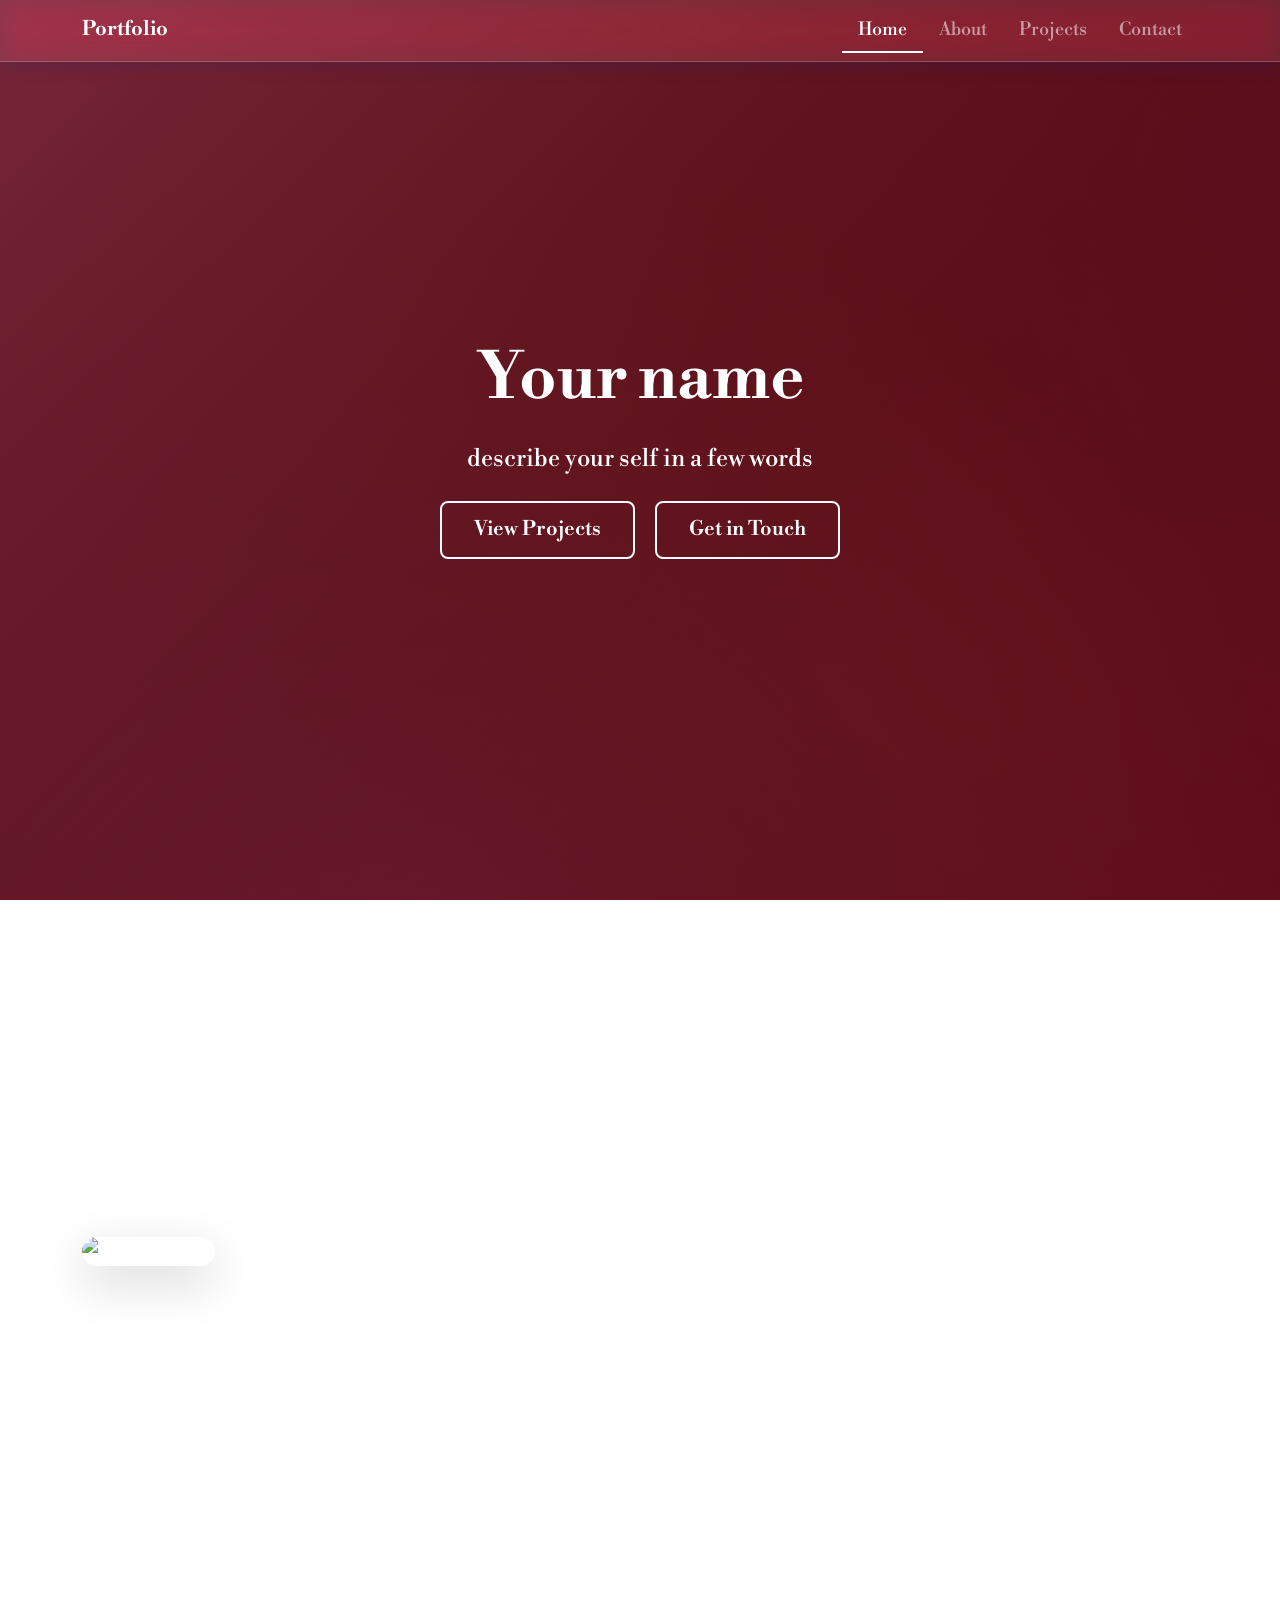
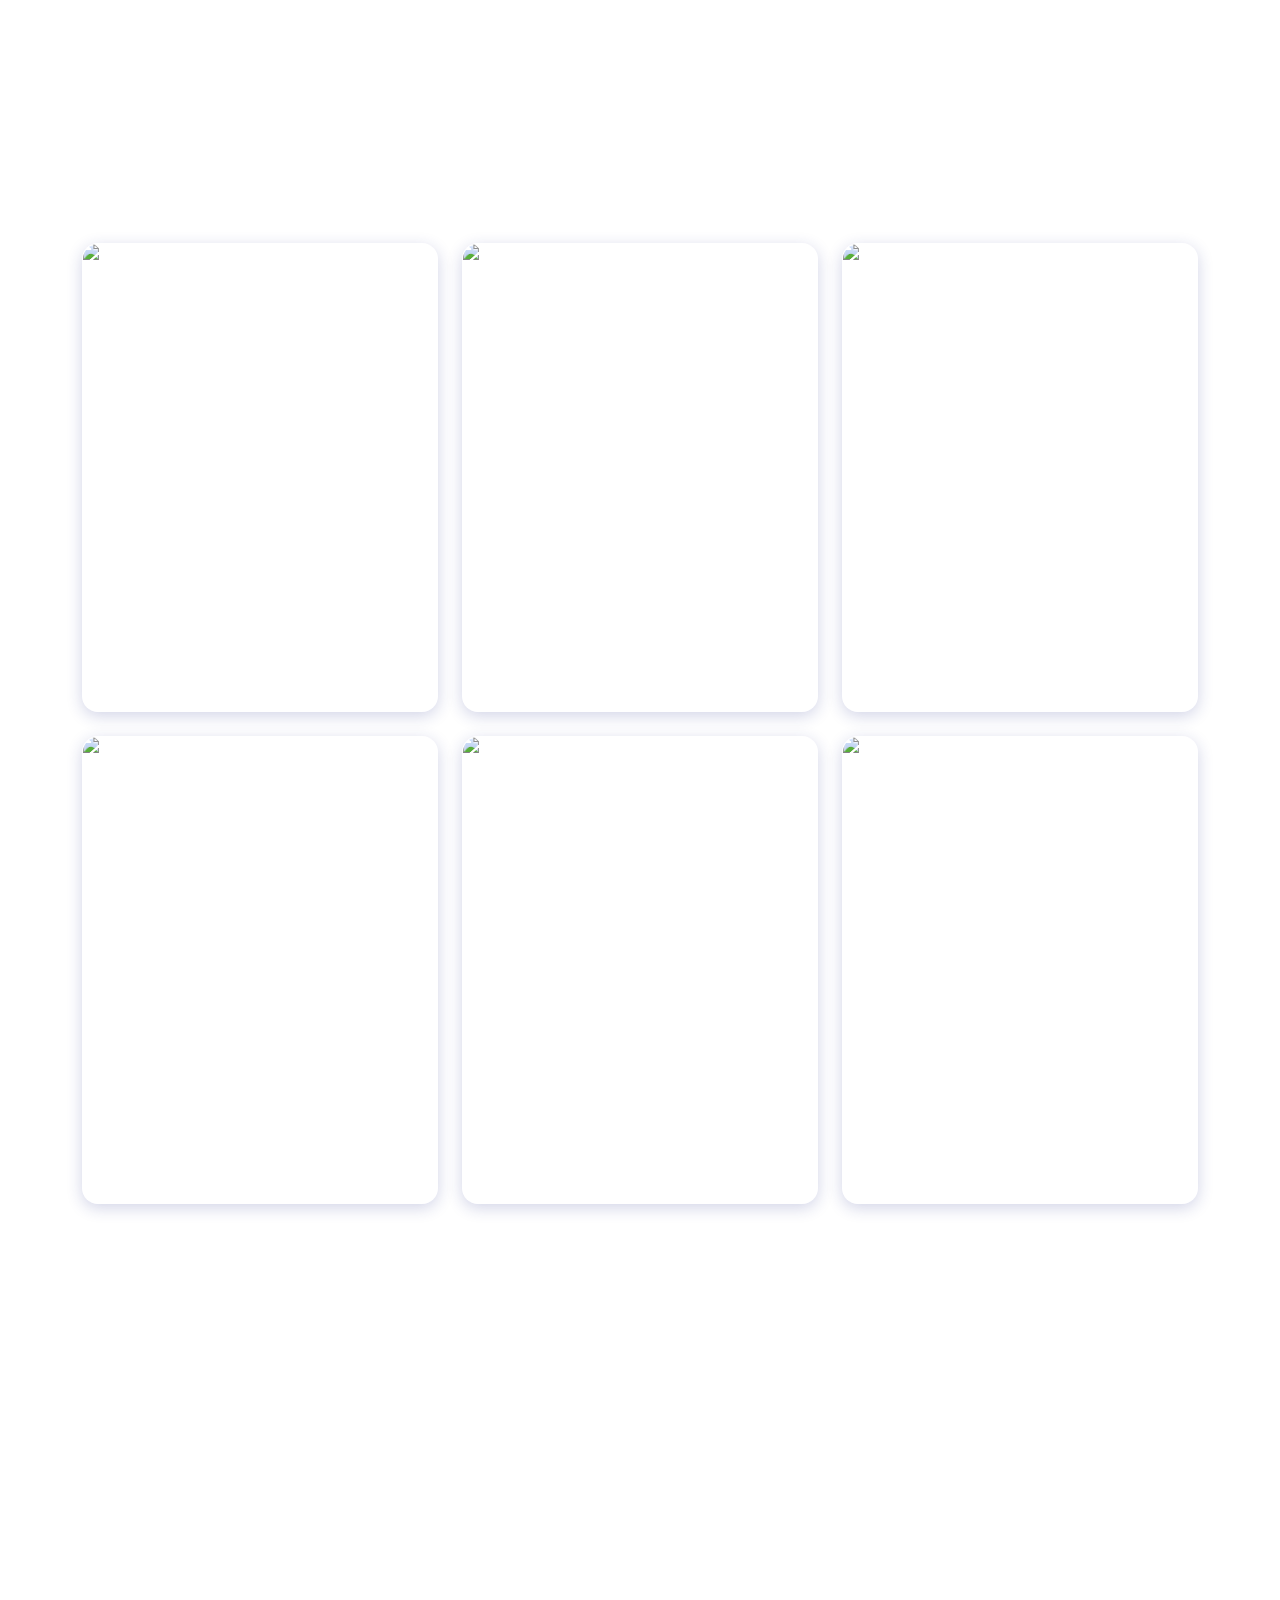
==== commit eccfeea4: "final changes 07-01-2026" ====
--- a/index.html
+++ b/index.html
@@ -4,13 +4,29 @@
 <head>
 	<meta charset="UTF-8">
 	<meta name="viewport" content="width=device-width, initial-scale=1.0">
-	<title>Grade 2 Demo: Bootstrap + GSAP Scroll + Fluid Typography</title>
-	<link rel="preconnect" href="https://fonts.googleapis.com">
-
+	
+	<!-- Primary Meta Tags -->
+	<title>Your Name - Creative Portfolio</title>
+	<meta name="title" content="Your Name - Creative Portfolio">
+	<meta name="description" content="Professional portfolio showcasing modern web development projects with Bootstrap 5, GSAP animations, and responsive design. Explore my work in front-end development.">
+	<meta name="keywords" content="web developer, portfolio, front-end developer, Bootstrap, GSAP, responsive design, web design">
+	<meta name="author" content="Your Name">
+	
+	<!-- Open Graph / Facebook -->
+	<meta property="og:type" content="website">
+	<meta property="og:url" content="https://henararribas.github.io/CREATIVE-PORTFOLIO-TEMPLATE/">
+	<meta property="og:title" content="Your Name - Creative Portfolio">
+	<meta property="og:description" content="Professional portfolio showcasing modern web development projects with Bootstrap 5, GSAP animations, and responsive design.">
+	<meta property="og:image:width" content="1200">
+	<meta property="og:image:height" content="630">
+	<meta property="og:site_name" content="Your Name Portfolio">
+	<meta property="og:locale" content="en_US">
+
+	
+	<!-- Fonts -->
 	<link rel="preconnect" href="https://fonts.googleapis.com">
 	<link rel="preconnect" href="https://fonts.gstatic.com" crossorigin>
-	<link href="https://fonts.googleapis.com/css2?family=Libre+Bodoni:ital,wght@0,400..700;1,400..700&display=swap"
-		rel="stylesheet">
+	<link href="https://fonts.googleapis.com/css2?family=Libre+Bodoni:ital,wght@0,400..700;1,400..700&display=swap" rel="stylesheet">
 
 	<!-- Bootstrap CSS -->
 	<link href="https://cdn.jsdelivr.net/npm/bootstrap@5.3.2/dist/css/bootstrap.min.css" rel="stylesheet">
@@ -18,6 +34,23 @@
 	<!-- Custom Styles -->
 	<link rel="stylesheet" href="./assets/css/index.css">
 
+	<!-- License -->
+	<link rel="license" href="LICENSE">
+
+	<!-- Favicons -->
+	<link rel="icon" type="image/x-icon" href="./assets/icons/favicon.ico">
+	<link rel="icon" type="image/png" sizes="32x32" href="./assets/icons/favicon-32x32.png">
+	<link rel="icon" type="image/png" sizes="16x16" href="./assets/icons/favicon-16x16.png">
+	<link rel="apple-touch-icon" sizes="180x180" href="./assets/icons/apple-touch-icon.png">
+	
+	<!-- Theme Color -->
+	<meta name="theme-color" content="#762538">
+	
+	<!-- Manifest -->
+	<link rel="manifest" href="./manifest.json">
+	
+	<!-- Canonical URL -->
+	<link rel="canonical" href="https://henararribas.github.io/CREATIVE-PORTFOLIO-TEMPLATE/">
 </head>
 
 <body data-bs-spy="scroll" data-bs-target="#navbar" data-bs-offset="100">
@@ -34,7 +67,7 @@
 					<li class="nav-item"><a class="nav-link active" href="#hero">Home</a></li>
 					<li class="nav-item"><a class="nav-link" href="#about">About</a></li>
 					<li class="nav-item"><a class="nav-link" href="#projects">Projects</a></li>
-					<li clas="nav-item"><a class="nav-link" href="#contact">Contact</a></li>
+					<li class="nav-item"><a class="nav-link" href="#contact">Contact</a></li>
 				</ul>
 			</div>
 		</div>
@@ -67,7 +100,7 @@
 				<div class="row align-items-center g-5">
 					<div class="col-lg-6">
 						<div class="about-image gsap-reveal">
-							<img src="https://picsum.photos/600/700?random=10" alt="Profile picture"
+							<img src="https://ik.imagekit.io/wakhrbqy1/Portfolio%20template%20web/profile%20picture" alt="Profile picture"
 								class="img-fluid rounded-4 shadow-lg">
 						</div>
 					</div>
@@ -116,7 +149,7 @@
 			</div>
 		</section>
 
-		<!-- Projects Section -->
+<!-- Projects Section -->
 		<section id="projects" class="py-5 py-lg-6">
 			<div class="container">
 				<div class="text-center mb-5">
@@ -129,7 +162,7 @@
 					<div>
 						<article class="card project-card border-0 shadow-sm">
 							<div class="card-img-wrapper overflow-hidden">
-								<img src="https://picsum.photos/400/300?random=1" class="card-img-top"
+								<img src="https://ik.imagekit.io/wakhrbqy1/Portfolio%20template%20web/project%201" class="project-1-picture"
 									alt="E-commerce Platform">
 							</div>
 							<div class="card-body">
@@ -138,9 +171,9 @@
 									Short description of the project highlighting key features and technologies used.
 								</p>
 								<div class="d-flex flex-wrap gap-2">
-									<span class="badge bg-primary-subtle text-primary">characteristic 1</span>
-									<span class="badge bg-primary-subtle text-primary">characteristic 2</span>
-									<span class="badge bg-primary-subtle text-primary">characteristic 3</span>
+									<span class="badge bg-primary-subtle text-primary">React</span>
+									<span class="badge bg-primary-subtle text-primary">Node.js</span>
+									<span class="badge bg-primary-subtle text-primary">MongoDB</span>
 								</div>
 							</div>
 						</article>
@@ -150,18 +183,18 @@
 					<div>
 						<article class="card project-card border-0 shadow-sm">
 							<div class="card-img-wrapper overflow-hidden">
-								<img src="https://picsum.photos/400/300?random=2" class="card-img-top"
+								<img src="https://ik.imagekit.io/wakhrbqy1/Portfolio%20template%20web/project%202" class="project-2-picture"
 									alt="Dashboard UI">
 							</div>
 							<div class="card-body">
-								<h3 class="card-title h5">Project 2 </h3>
-								<p class="card-text text-muted small">
-									Short description of the project highlighting key features and technologies used.
-								</p>
-								<div class="d-flex flex-wrap gap-2">
-									<span class="badge bg-primary-subtle text-primary">characteristic 1</span>
-									<span class="badge bg-primary-subtle text-primary">characteristic 2</span>
-									<span class="badge bg-primary-subtle text-primary">characteristic 3</span>
+								<h3 class="card-title h5">Project 2</h3>
+								<p class="card-text text-muted small">
+									Short description of the project highlighting key features and technologies used.
+								</p>
+								<div class="d-flex flex-wrap gap-2">
+									<span class="badge bg-primary-subtle text-primary">Vue.js</span>
+									<span class="badge bg-primary-subtle text-primary">D3.js</span>
+									<span class="badge bg-primary-subtle text-primary">Python</span>
 								</div>
 							</div>
 						</article>
@@ -171,7 +204,7 @@
 					<div>
 						<article class="card project-card border-0 shadow-sm">
 							<div class="card-img-wrapper overflow-hidden">
-								<img src="https://picsum.photos/400/300?random=3" class="card-img-top" alt="Mobile App">
+								<img src="https://ik.imagekit.io/wakhrbqy1/Portfolio%20template%20web/project%203" class="card-img-top" alt="project 3 picture">
 							</div>
 							<div class="card-body">
 								<h3 class="card-title h5">Project 3</h3>
@@ -179,8 +212,9 @@
 									Short description of the project highlighting key features and technologies used.
 								</p>
 								<div class="d-flex flex-wrap gap-2">
-									<span class="badge bg-primary-subtle text-primary">characteristic 1</span>
-									<span class="badge bg-primary-subtle text-primary">characteristic 2</span>
+									<span class="badge bg-primary-subtle text-primary">Figma</span>
+									<span class="badge bg-primary-subtle text-primary">React Native</span>
+									<span class="badge bg-primary-subtle text-primary">TypeScript</span>
 								</div>
 							</div>
 						</article>
@@ -190,8 +224,8 @@
 					<div>
 						<article class="card project-card border-0 shadow-sm">
 							<div class="card-img-wrapper overflow-hidden">
-								<img src="https://picsum.photos/400/300?random=4" class="card-img-top"
-									alt="Portfolio Site">
+								<img src="https://ik.imagekit.io/wakhrbqy1/Portfolio%20template%20web/project%204" class="card-img-top"
+									alt="Project 4 picture">
 							</div>
 							<div class="card-body">
 								<h3 class="card-title h5">Project 4</h3>
@@ -199,7 +233,9 @@
 									Short description of the project highlighting key features and technologies used.
 								</p>
 								<div class="d-flex flex-wrap gap-2">
-									<span class="badge bg-primary-subtle text-primary">characteristic 1</span>
+									<span class="badge bg-primary-subtle text-primary">PHP</span>
+									<span class="badge bg-primary-subtle text-primary">Laravel</span>
+									<span class="badge bg-primary-subtle text-primary">MySQL</span>
 								</div>
 							</div>
 						</article>
@@ -209,7 +245,7 @@
 					<div>
 						<article class="card project-card border-0 shadow-sm">
 							<div class="card-img-wrapper overflow-hidden">
-								<img src="https://picsum.photos/400/300?random=5" class="card-img-top"
+								<img src="https://ik.imagekit.io/wakhrbqy1/Portfolio%20template%20web/project%205" class="project-5-picture"
 									alt="SaaS Platform">
 							</div>
 							<div class="card-body">
@@ -218,10 +254,9 @@
 									Short description of the project highlighting key features and technologies used.
 								</p>
 								<div class="d-flex flex-wrap gap-2">
-									<span class="badge bg-primary-subtle text-primary">characteristic 1</span>
-									<span class="badge bg-primary-subtle text-primary">characteristic 2</span>
-									<span class="badge bg-primary-subtle text-primary">characteristic 3</span>
-									<span class="badge bg-primary-subtle text-primary">characteristic 4</span>
+									<span class="badge bg-primary-subtle text-primary">Next.js</span>
+									<span class="badge bg-primary-subtle text-primary">GraphQL</span>
+									<span class="badge bg-primary-subtle text-primary">Prisma</span>
 								</div>
 							</div>
 						</article>
@@ -231,16 +266,17 @@
 					<div>
 						<article class="card project-card border-0 shadow-sm">
 							<div class="card-img-wrapper overflow-hidden">
-								<img src="https://picsum.photos/400/300?random=6" class="card-img-top" alt="AI Tool">
-							</div>
-							<div class="card-body">
-								<h3 class="card-title h5">Project 6 </h3>
-								<p class="card-text text-muted small">
-									Short description of the project highlighting key features and technologies used.
-								</p>
-								<div class="d-flex flex-wrap gap-2">
-									<span class="badge bg-primary-subtle text-primary">characteristic 1</span>
-									<span class="badge bg-primary-subtle text-primary">characteristic 2</span>
+								<img src="https://ik.imagekit.io/wakhrbqy1/Portfolio%20template%20web/project%206" class="card-img-top" alt="project 6 picture">
+							</div>
+							<div class="card-body">
+								<h3 class="card-title h5">Project 6</h3>
+								<p class="card-text text-muted small">
+									Short description of the project highlighting key features and technologies used.
+								</p>
+								<div class="d-flex flex-wrap gap-2">
+									<span class="badge bg-primary-subtle text-primary">Angular</span>
+									<span class="badge bg-primary-subtle text-primary">WebSocket</span>
+									<span class="badge bg-primary-subtle text-primary">Redis</span>
 								</div>
 							</div>
 						</article>
@@ -259,12 +295,12 @@
 							Have a project in mind? I'd love to hear about it. Let's create something amazing.
 						</p>
 						<div class="gsap-reveal">
-							<a href="mailto:hello@example.com" class="btn btn-primary btn-lg mb-4">
+							<a href="yourname@example.com" class="btn btn-primary btn-lg mb-4">
 								Start a Conversation
 							</a>
 						</div>
 						<div class="social-links gsap-reveal d-flex justify-content-center gap-4">
-							<a href="#" class="text-muted fs-4" aria-label="GitHub">
+							<a href="https://github.com/henararribas/CREATIVE-PORTFOLIO-TEMPLATE" target="_blank" rel="noopener noreferrer" class="text-muted fs-4" aria-label="GitHub">
 								<svg width="24" height="24" fill="currentColor" viewBox="0 0 24 24">
 									<path
 										d="M12 0c-6.626 0-12 5.373-12 12 0 5.302 3.438 9.8 8.207 11.387.599.111.793-.261.793-.577v-2.234c-3.338.726-4.033-1.416-4.033-1.416-.546-1.387-1.333-1.756-1.333-1.756-1.089-.745.083-.729.083-.729 1.205.084 1.839 1.237 1.839 1.237 1.07 1.834 2.807 1.304 3.492.997.107-.775.418-1.305.762-1.604-2.665-.305-5.467-1.334-5.467-5.931 0-1.311.469-2.381 1.236-3.221-.124-.303-.535-1.524.117-3.176 0 0 1.008-.322 3.301 1.23.957-.266 1.983-.399 3.003-.404 1.02.005 2.047.138 3.006.404 2.291-1.552 3.297-1.23 3.297-1.23.653 1.653.242 2.874.118 3.176.77.84 1.235 1.911 1.235 3.221 0 4.609-2.807 5.624-5.479 5.921.43.372.823 1.102.823 2.222v3.293c0 .319.192.694.801.576 4.765-1.589 8.199-6.086 8.199-11.386 0-6.627-5.373-12-12-12z">
@@ -311,4 +347,4 @@
 	<script src="./assets/js/main.js"></script>
 </body>
 
-</html>+</html>
